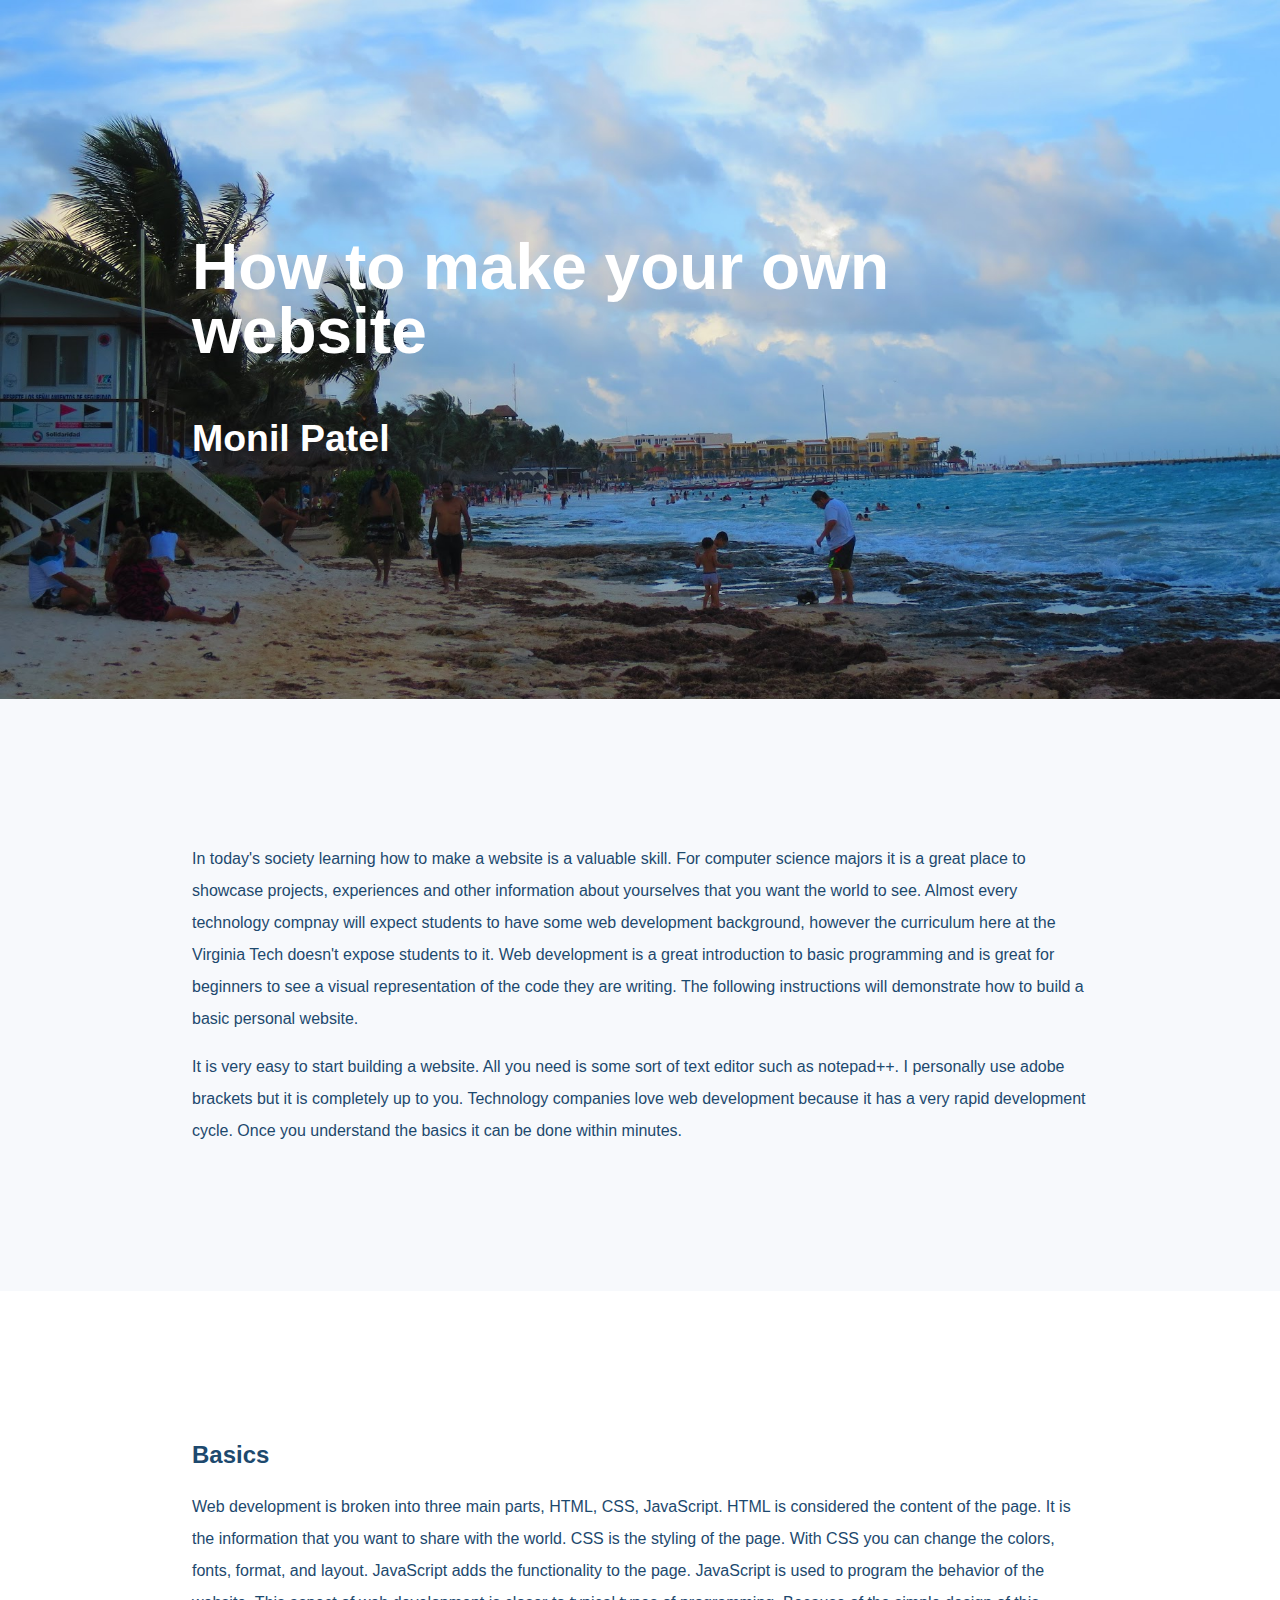
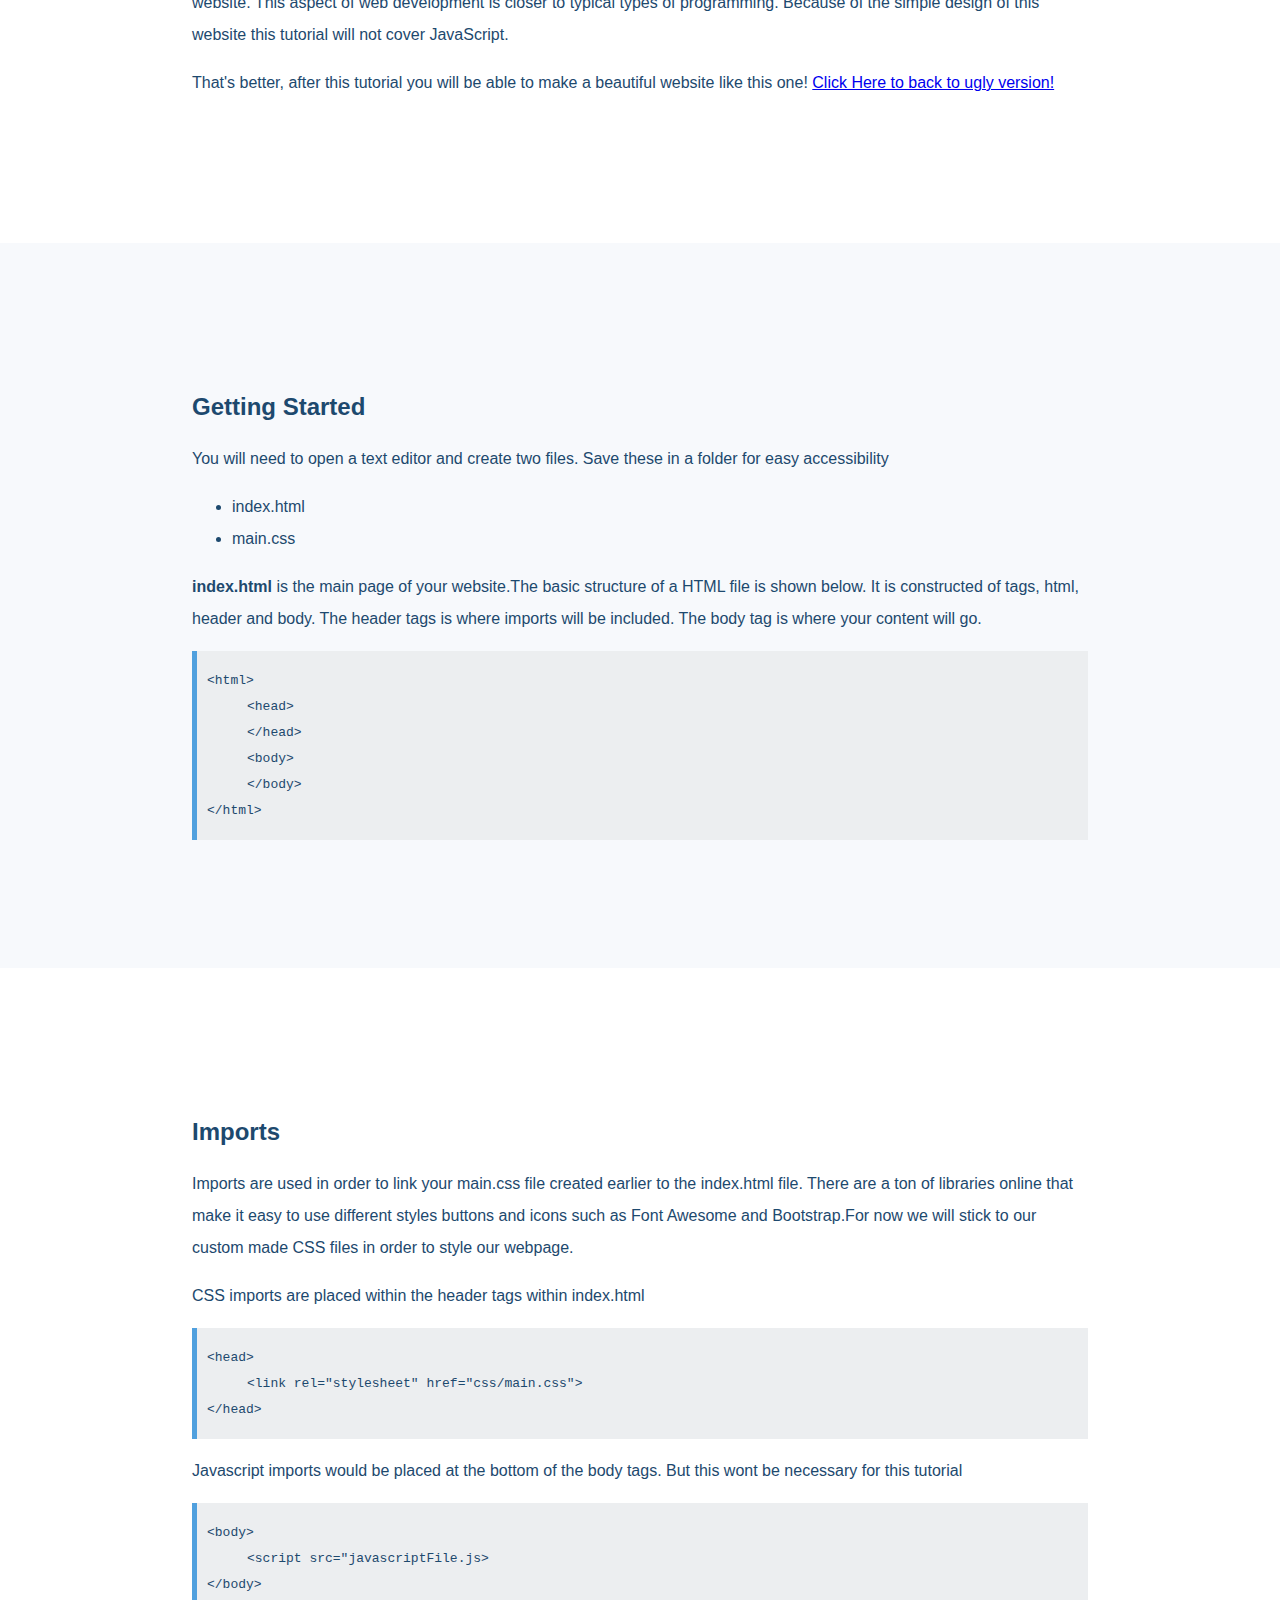
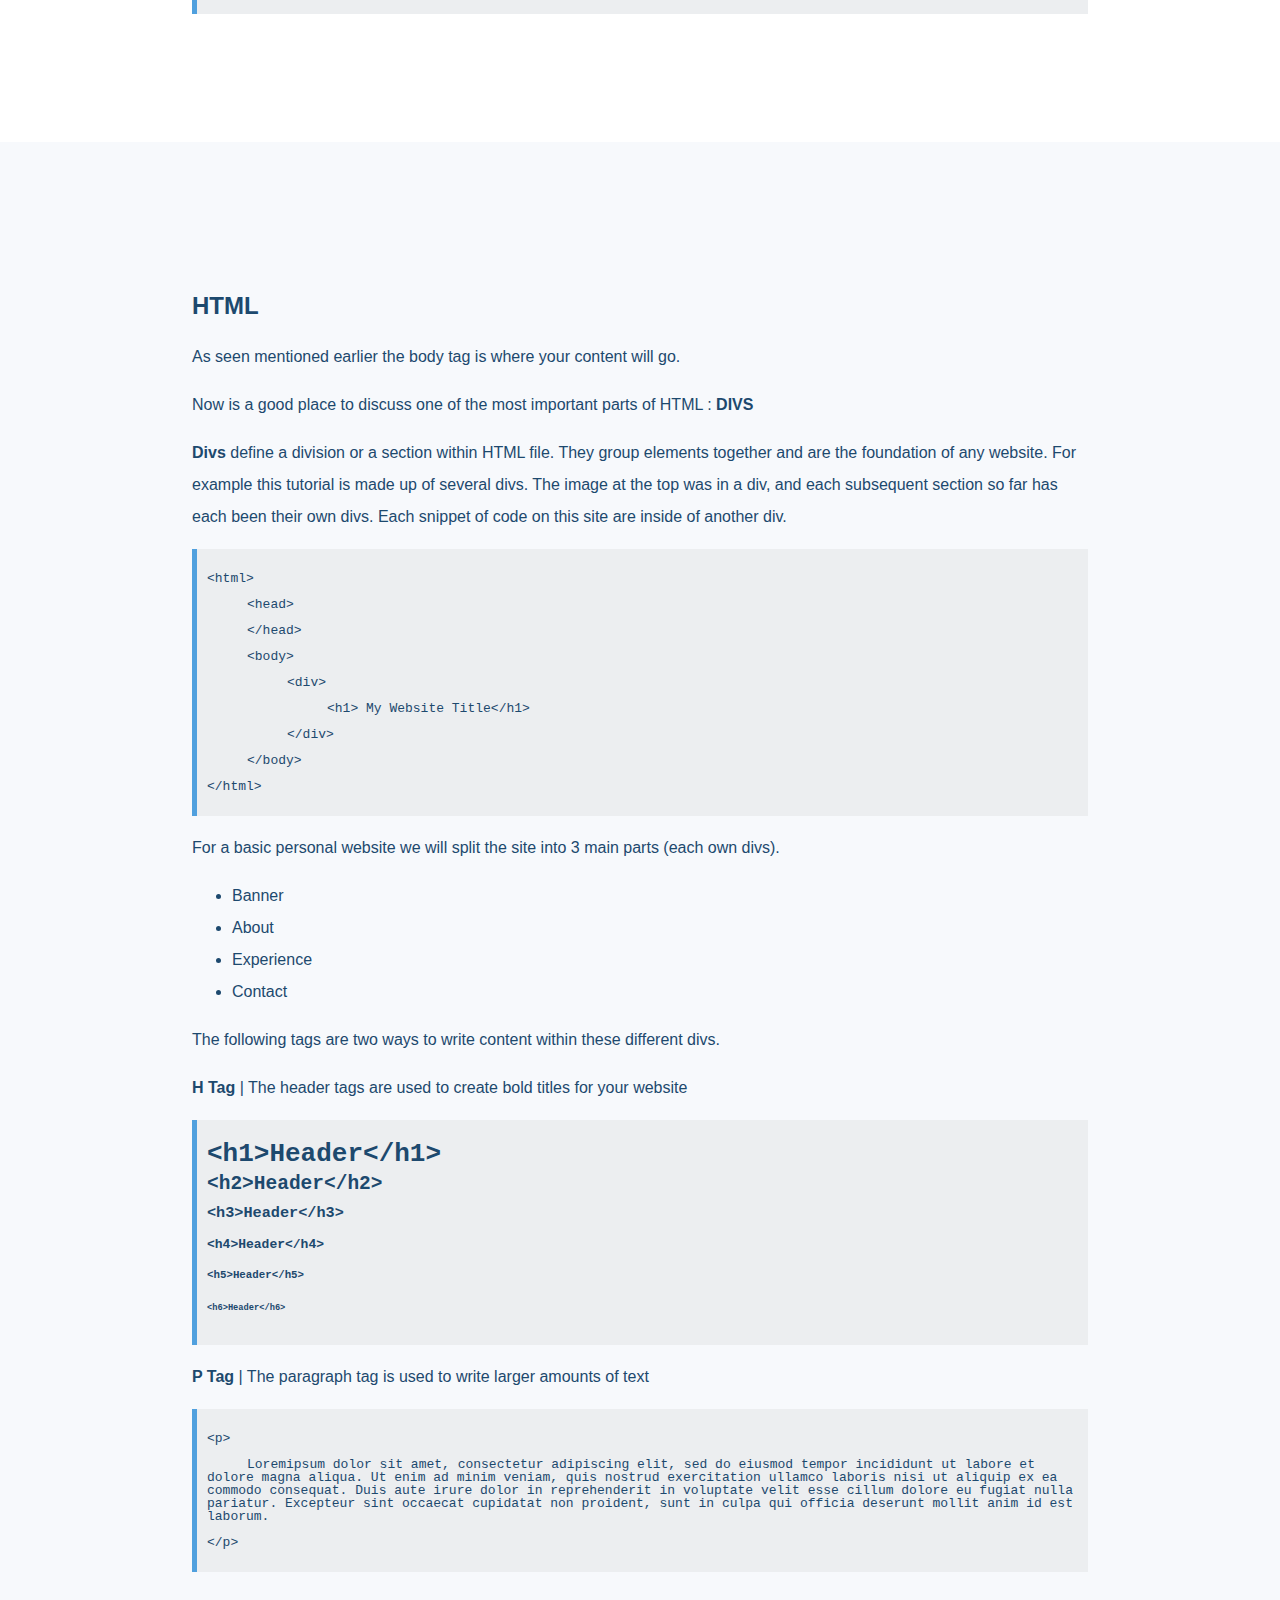
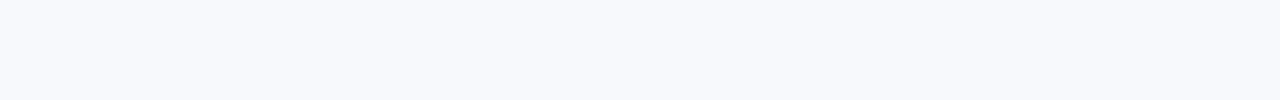
==== indexBetter.html @ 0fa025e4 "re add file" ====
<html>

<head>
    <link rel="stylesheet" href="css/main.css">
</head>

<body>
    <div id="banner">
        <h1><b>How to make your own website</b></h1>
        <h3>Monil Patel</h3>
    </div>


    <div id="intro" class="content">
        <p>In today's society learning how to make a website is a valuable skill. For computer science majors it is a great place to showcase projects, experiences and other information about yourselves that you want the world to see. Almost every technology compnay will expect students to have some web development background, however the curriculum here at the Virginia Tech doesn't expose students to it. Web development is a great introduction to basic programming and is great for beginners to see a visual representation of the code they are writing. The following instructions will demonstrate how to build a basic personal website.
        </p>
        <p>It is very easy to start building a website. All you need is some sort of text editor such as notepad++. I personally use adobe brackets but it is completely up to you. Technology companies love web development because it has a very rapid development cycle. Once you understand the basics it can be done within minutes. </p>
    </div>
    <div id="basics" class="content">
        <h2>Basics</h2>
        <p>Web development is broken into three main parts, HTML, CSS, JavaScript. HTML is considered the content of the page. It is the information that you want to share with the world. CSS is the styling of the page. With CSS you can change the colors, fonts, format, and layout. JavaScript adds the functionality to the page. JavaScript is used to program the behavior of the website. This aspect of web development is closer to typical types of programming. Because of the simple design of this website this tutorial will not cover JavaScript.
            <!--            <img id="code_type" src="css/html_css_javascript.png">-->
        </p>
        <p>That's better, after this tutorial you will be able to make a beautiful website like this one! <a href="index.html">Click Here to back to ugly version!</a></p>
    </div>

    <div class="content" id="getting_started">
        <h2>Getting Started</h2>
        <p>You will need to open a text editor and create two files. Save these in a folder for easy accessibility</p>
        <ul>
            <li>index.html</li>
            <li>main.css</li>
        </ul>
        <p><b>index.html</b> is the main page of your website.The basic structure of a HTML file is shown below. It is constructed of tags, html, header and body. The header tags is where imports will be included. The body tag is where your content will go. </p>
        <div class="code">
            <p>&lthtml&gt</p>

            <p class="indent">&lthead&gt</p>
            <p class="indent">&lt/head&gt</p>
            <p class="indent">&ltbody&gt</p>
            <p class="indent">&lt/body&gt</p>
            <p>&lt/html&gt</p>

        </div>
    </div>
    <div id="imports" class="content">
        <h2>Imports</h2>
        <p>Imports are used in order to link your main.css file created earlier to the index.html file. There are a ton of libraries online that make it easy to use different styles buttons and icons such as Font Awesome and Bootstrap.For now we will stick to our custom made CSS files in order to style our webpage. </p>
        <p>CSS imports are placed within the header tags within index.html
        </p>
        <div class="code">
            <p>&lthead&gt</p>
            <p class="indent">&ltlink rel="stylesheet" href="css/main.css"&gt</p>
            <p>&lt/head&gt</p>
        </div>
        <p>Javascript imports would be placed at the bottom of the body tags. But this wont be necessary for this tutorial</p>
        <div class="code">
            <p>&ltbody&gt</p>
            <p class="indent">&ltscript src="javascriptFile.js&gt</p>
            <p>&lt/body&gt</p>


        </div>
    </div>
    <div id="html_info" class="content">
        <h2>HTML</h2>
        <p>As seen mentioned earlier the body tag is where your content will go. </p>
        <p> Now is a good place to discuss one of the most important parts of HTML : <b>DIVS</b></p>
        <p><b>Divs</b> define a division or a section within HTML file. They group elements together and are the foundation of any website. For example this tutorial is made up of several divs. The image at the top was in a div, and each subsequent section so far has each been their own divs. Each snippet of code on this site are inside of another div.</p>
        <div class="code">
            <p>&lthtml&gt</p>

            <p class="indent">&lthead&gt</p>
            <p class="indent">&lt/head&gt</p>
            <p class="indent">&ltbody&gt</p>
            <p class="indent-2x">&ltdiv&gt</p>
            <p class="indent-3x">&lth1&gt My Website Title&lt/h1&gt</p>
            <p class="indent-2x">&lt/div&gt</p>

            <p class="indent">&lt/body&gt</p>
            <p>&lt/html&gt</p>
        </div>
        <p>For a basic personal website we will split the site into 3 main parts (each own divs). </p>
        <ul>
            <li>Banner</li>
            <li>About</li>
            <li>Experience</li>
            <li>Contact</li>
        </ul>
        <p> The following tags are two ways to write content within these different divs. </p>
        <p><b>H Tag</b> | The header tags are used to create bold titles for your website </p>
        <div class="code">
            <h1>&lth1&gtHeader&lt/h1&gt</h1>
            <h2>&lth2&gtHeader&lt/h2&gt</h2>

            <h3>&lth3&gtHeader&lt/h3&gt</h3>

            <h4>&lth4&gtHeader&lt/h4&gt</h4>

            <h5>&lth5&gtHeader&lt/h5&gt</h5>
            <h6>&lth6&gtHeader&lt/h6&gt</h6>
        </div>
        <p><b>P Tag</b> | The paragraph tag is used to write larger amounts of text </p>
        <div class="code">
            <p>&ltp&gt</p>
            <p class="indent">Loremipsum dolor sit amet, consectetur adipiscing elit, sed do eiusmod tempor incididunt ut labore et dolore magna aliqua. Ut enim ad minim veniam, quis nostrud exercitation ullamco laboris nisi ut aliquip ex ea commodo consequat. Duis aute irure dolor in reprehenderit in voluptate velit esse cillum dolore eu fugiat nulla pariatur. Excepteur sint occaecat cupidatat non proident, sunt in culpa qui officia deserunt mollit anim id est laborum.
            </p>
            <p>&lt/p&gt</p>
        </div>


    </div>
</body>

</html>
---- css/main.css ----
html, body {
    font-family: 'Roboto', sans-serif;
    margin: 0;
    padding: 0;
    height: 100%;
    color: #1d496e;
}

#banner{
/*    height: 50%;*/
    color: white;
    font-size: 2em;
    padding: 15%;
    line-height: 200%;
     background-color: #378cd2;
    background-image:url(banner.JPG);
   background-repeat:no-repeat;
background-position: center center;
    background-size: cover;
/*    background-position: bottom;*/
}

.content {
    padding: 10% 15%;
    line-height: 200%;
    
}
#code_type{
    margin-top: 30px;
    margin-bottom: 30px;
}

img{
    width: 100%;
}

#intro{
    background: #f7f9fc;
}



.code{
    font-family: monospace;
    background: #eceef0;
    padding: 10px;
    border-left: solid #50a0de 5px;
    line-height: 100%;
}
.indent{
    text-indent: 40px;
}
.indent-2x{
    text-indent: 80px;
}
.indent-3x{
    text-indent: 120px;
}

#ugly_link{
        font-family: 'Roboto', sans-serif;

    background: white;
    line-height: 200%;
    border-left: solid #de5050 5px;
    background: #f7f9fc;
        
}

#getting_started, #html_info{
    background:#f7f9fc;
}
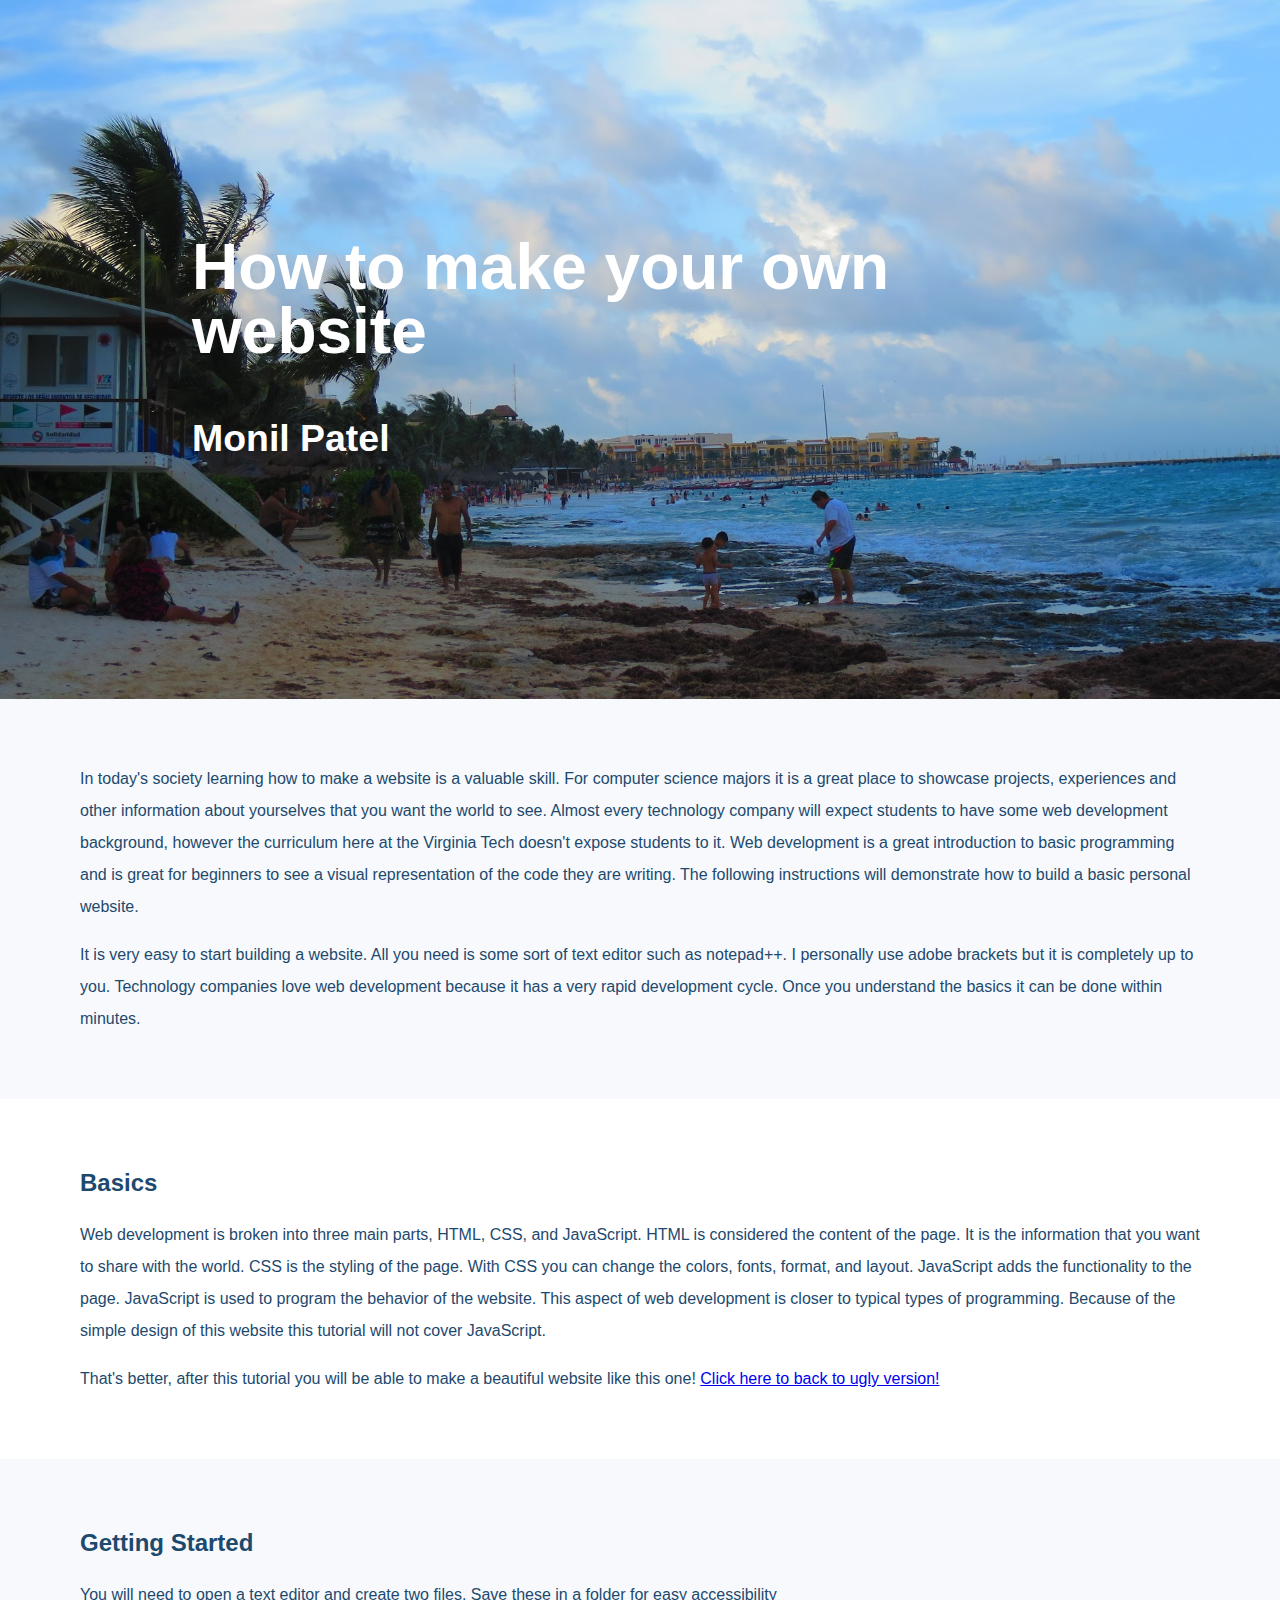
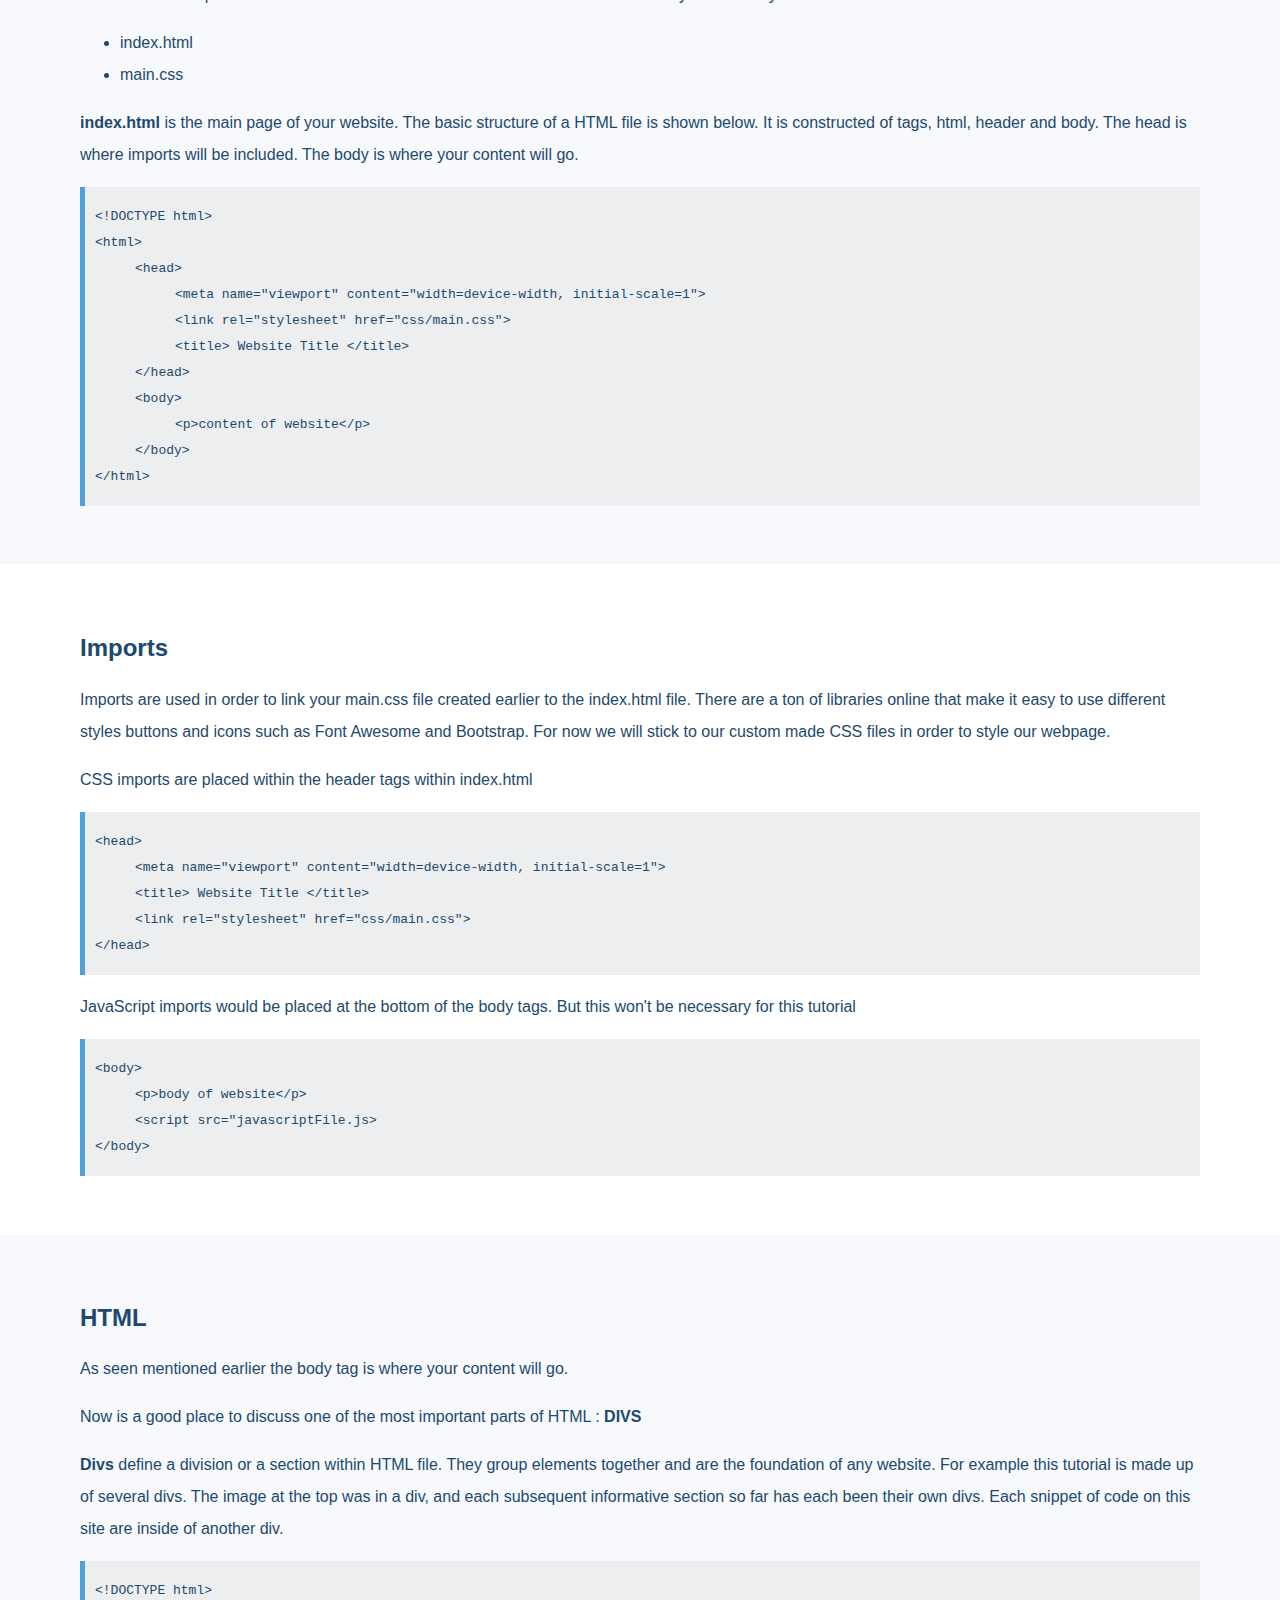
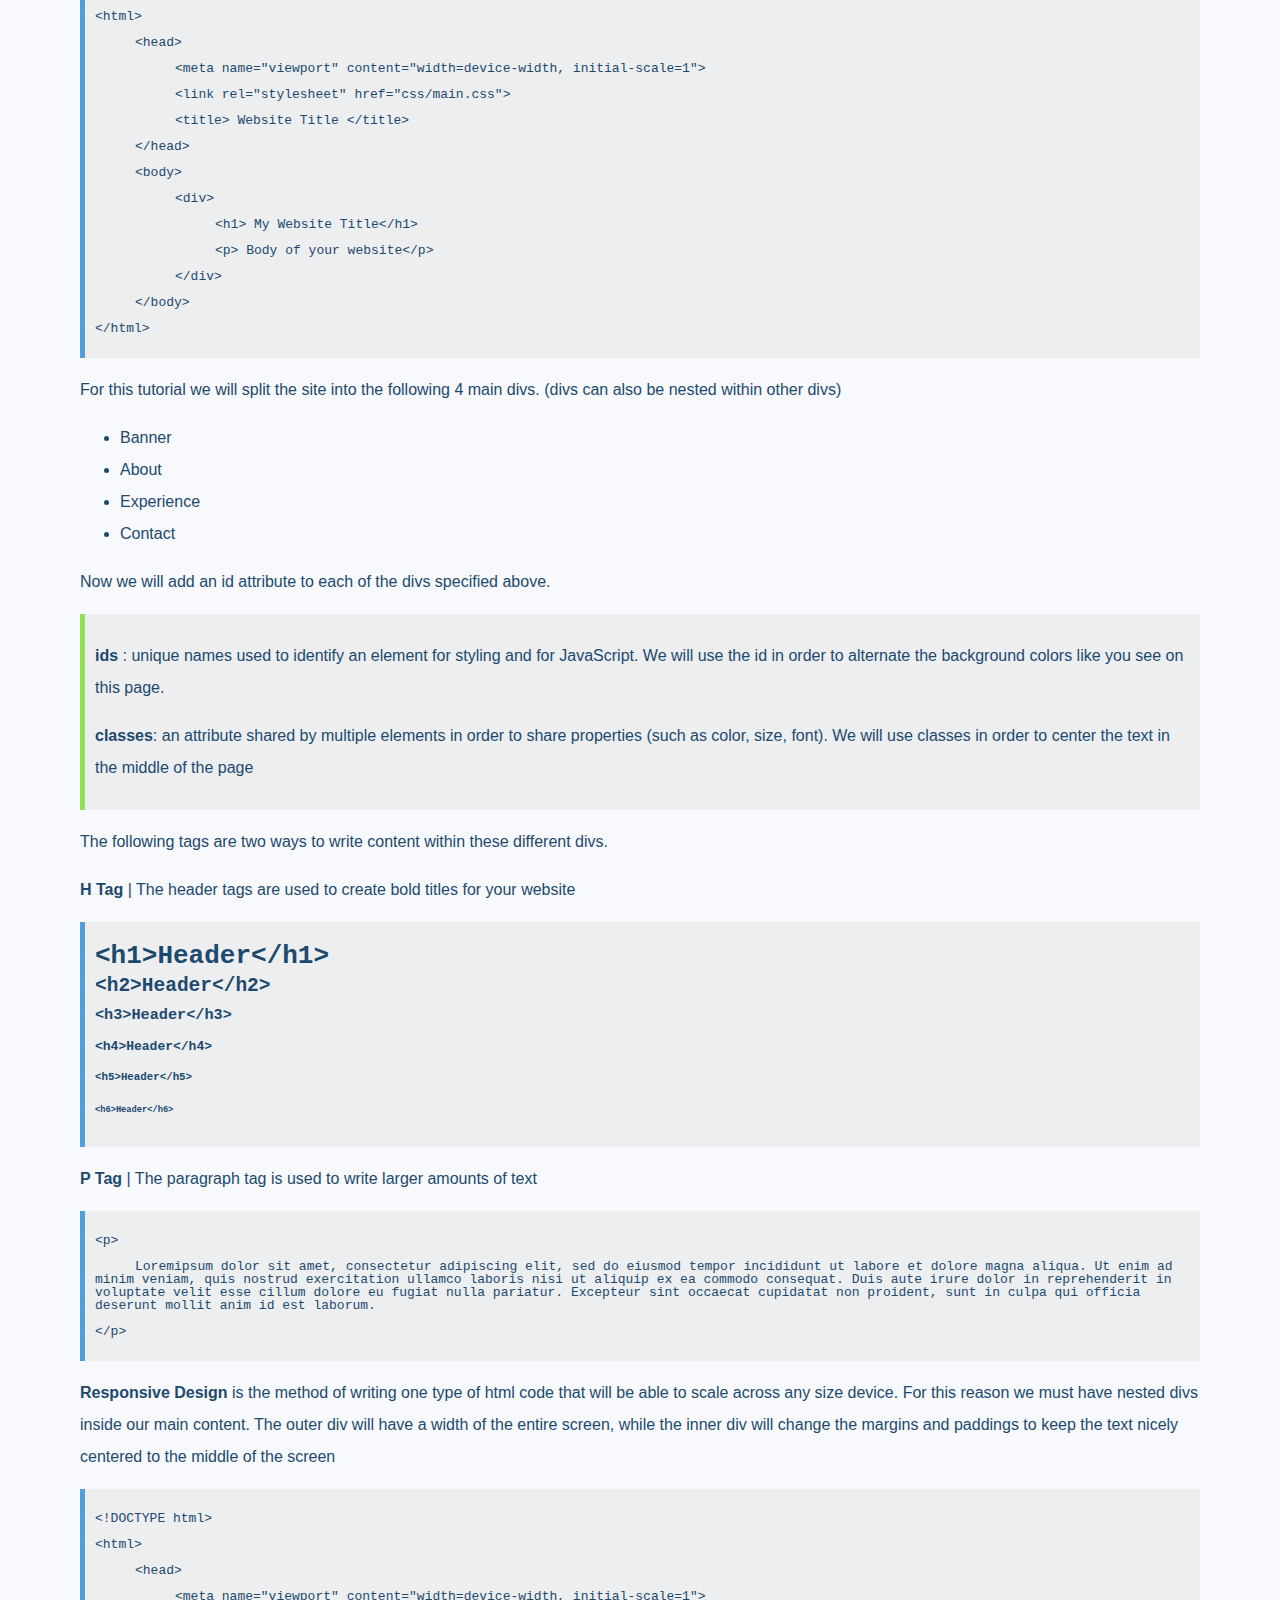
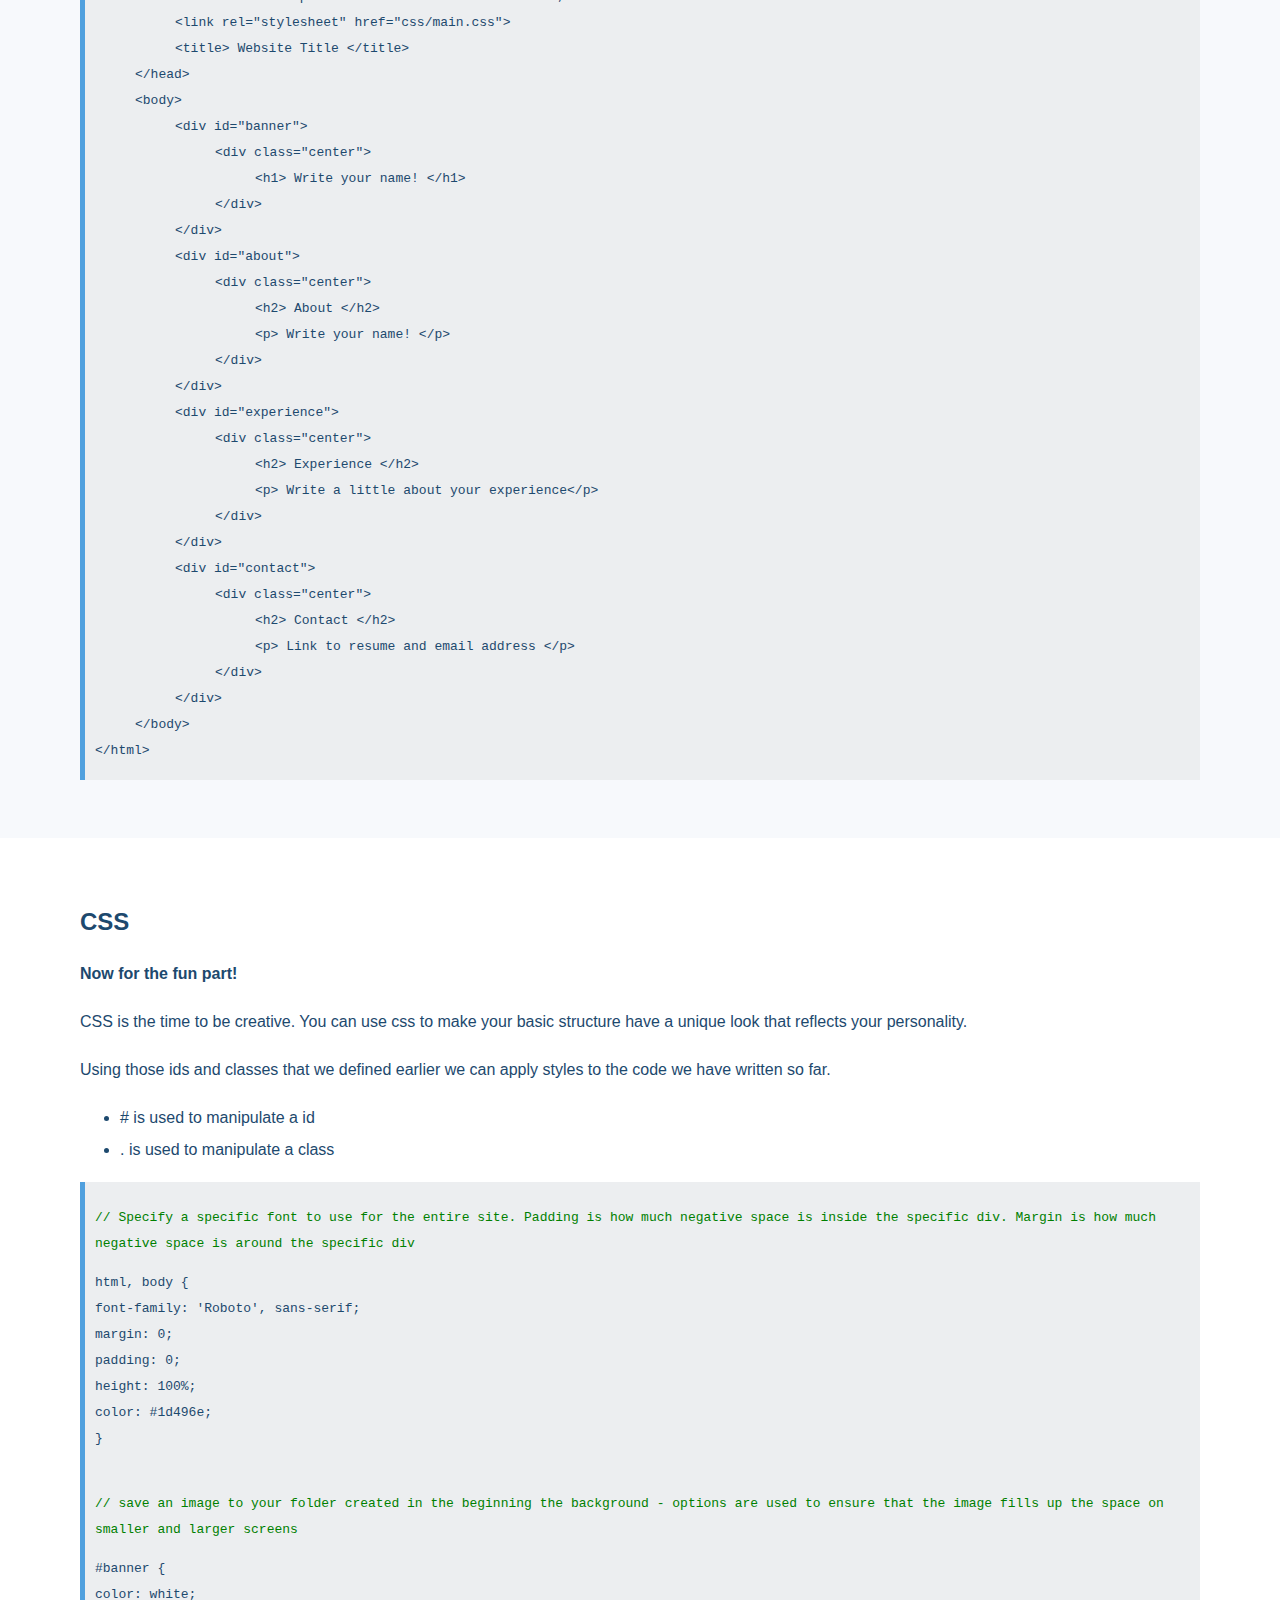
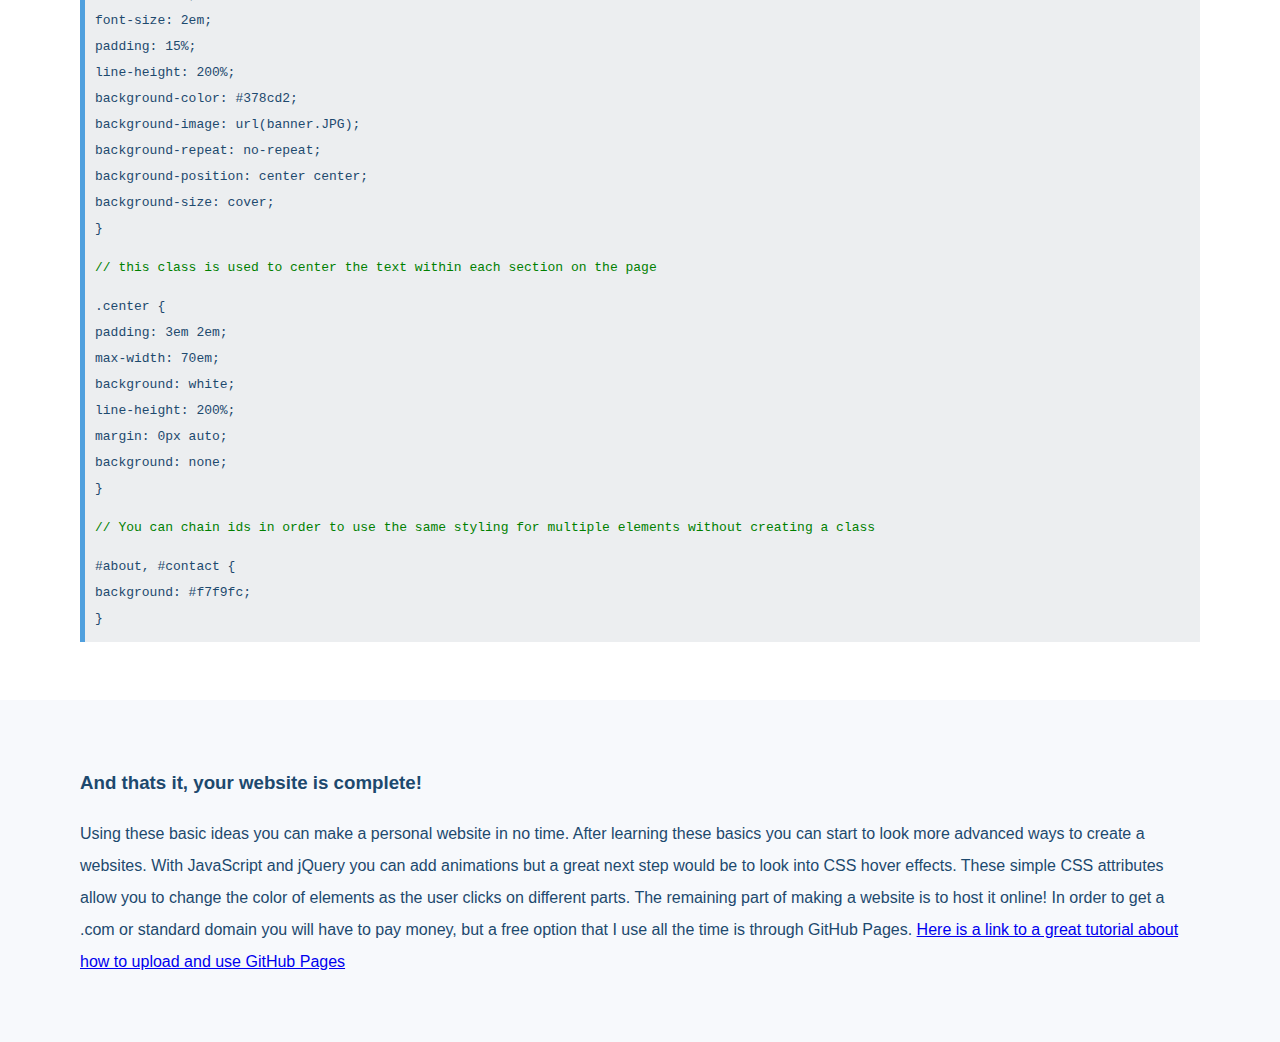
==== commit 3f1418d7: "finish" ====
--- a/indexBetter.html
+++ b/indexBetter.html
@@ -1,6 +1,7 @@
 <html>
 
 <head>
+    <meta name="viewport" content="width=device-width, initial-scale=1">
     <link rel="stylesheet" href="css/main.css">
 </head>
 
@@ -11,105 +12,256 @@
     </div>
 
 
-    <div id="intro" class="content">
-        <p>In today's society learning how to make a website is a valuable skill. For computer science majors it is a great place to showcase projects, experiences and other information about yourselves that you want the world to see. Almost every technology compnay will expect students to have some web development background, however the curriculum here at the Virginia Tech doesn't expose students to it. Web development is a great introduction to basic programming and is great for beginners to see a visual representation of the code they are writing. The following instructions will demonstrate how to build a basic personal website.
+    <div id="intro">
+        <div class="center_content">
+
+            <p>In today's society learning how to make a website is a valuable skill. For computer science majors it is a great place to showcase projects, experiences and other information about yourselves that you want the world to see. Almost every technology company will expect students to have some web development background, however the curriculum here at the Virginia Tech doesn't expose students to it. Web development is a great introduction to basic programming and is great for beginners to see a visual representation of the code they are writing. The following instructions will demonstrate how to build a basic personal website.
+            </p>
+            <p>It is very easy to start building a website. All you need is some sort of text editor such as notepad++. I personally use adobe brackets but it is completely up to you. Technology companies love web development because it has a very rapid development cycle. Once you understand the basics it can be done within minutes. </p>
+        </div>
+    </div>
+    <div id="basics" class="content">
+        <div class="center_content">
+            <h2>Basics</h2>
+            <p>Web development is broken into three main parts, HTML, CSS, and JavaScript. HTML is considered the content of the page. It is the information that you want to share with the world. CSS is the styling of the page. With CSS you can change the colors, fonts, format, and layout. JavaScript adds the functionality to the page. JavaScript is used to program the behavior of the website. This aspect of web development is closer to typical types of programming. Because of the simple design of this website this tutorial will not cover JavaScript.
+            </p>
+            <p>That's better, after this tutorial you will be able to make a beautiful website like this one! <a href="index.html">Click here to back to ugly version!</a></p>
+        </div>
+
+    </div>
+
+    <div class="content" id="getting_started">
+        <div class="center_content">
+            <h2>Getting Started</h2>
+            <p>You will need to open a text editor and create two files. Save these in a folder for easy accessibility</p>
+            <ul>
+                <li>index.html</li>
+                <li>main.css</li>
+            </ul>
+            <p><b>index.html</b> is the main page of your website. The basic structure of a HTML file is shown below. It is constructed of tags, html, header and body. The head is where imports will be included. The body is where your content will go. </p>
+            <div class="code">
+                <p>&lt!DOCTYPE html&gt</p>
+                <p>&lthtml&gt</p>
+                <p class="indent">&lthead&gt</p>
+                <p class="indent-2x">&ltmeta name="viewport" content="width=device-width, initial-scale=1"&gt</p>
+                <p class="indent-2x">&ltlink rel="stylesheet" href="css/main.css"&gt</p>
+
+
+                <p class="indent-2x">&lttitle&gt Website Title &lt/title&gt</p>
+                <p class="indent">&lt/head&gt</p>
+                <p class="indent">&ltbody&gt</p>
+                <p class="indent-2x">&ltp&gtcontent of website&lt/p&gt</p>
+                <p class="indent">&lt/body&gt</p>
+                <p>&lt/html&gt</p>
+
+            </div>
+        </div>
+    </div>
+    <div id="imports" class="content">
+        <div class="center_content">
+            <h2>Imports</h2>
+            <p>Imports are used in order to link your main.css file created earlier to the index.html file. There are a ton of libraries online that make it easy to use different styles buttons and icons such as Font Awesome and Bootstrap. For now we will stick to our custom made CSS files in order to style our webpage. </p>
+            <p>CSS imports are placed within the header tags within index.html
+            </p>
+            <div class="code">
+                <p>&lthead&gt</p>
+                <p class="indent">&ltmeta name="viewport" content="width=device-width, initial-scale=1"&gt</p>
+                <p class="indent">&lttitle&gt Website Title &lt/title&gt</p>
+
+                <p class="indent">&ltlink rel="stylesheet" href="css/main.css"&gt</p>
+                <p>&lt/head&gt</p>
+
+            </div>
+            <p>JavaScript imports would be placed at the bottom of the body tags. But this won't be necessary for this tutorial</p>
+            <div class="code">
+                <p>&ltbody&gt</p>
+                <p class="indent">&ltp&gtbody of website&lt/p&gt</p>
+
+                <p class="indent">&ltscript src="javascriptFile.js&gt</p>
+                <p>&lt/body&gt</p>
+
+
+            </div>
+        </div>
+    </div>
+    <div id="html_info" class="content">
+        <div class="center_content">
+            <h2>HTML</h2>
+            <p>As seen mentioned earlier the body tag is where your content will go. </p>
+            <p> Now is a good place to discuss one of the most important parts of HTML : <b>DIVS</b></p>
+            <p><b>Divs</b> define a division or a section within HTML file. They group elements together and are the foundation of any website. For example this tutorial is made up of several divs. The image at the top was in a div, and each subsequent informative section so far has each been their own divs. Each snippet of code on this site are inside of another div.</p>
+            <div class="code">
+                <p>&lt!DOCTYPE html&gt</p>
+                <p>&lthtml&gt</p>
+                <p class="indent">&lthead&gt</p>
+                <p class="indent-2x">&ltmeta name="viewport" content="width=device-width, initial-scale=1"&gt</p>
+                <p class="indent-2x">&ltlink rel="stylesheet" href="css/main.css"&gt</p>
+
+
+                <p class="indent-2x">&lttitle&gt Website Title &lt/title&gt</p>
+                <p class="indent">&lt/head&gt</p>
+                <p class="indent">&ltbody&gt</p>
+                <p class="indent-2x">&ltdiv&gt</p>
+
+                <p class="indent-3x">&lth1&gt My Website Title&lt/h1&gt</p>
+                <p class="indent-3x">&ltp&gt Body of your website&lt/p&gt</p>
+                <p class="indent-2x">&lt/div&gt</p>
+                <p class="indent">&lt/body&gt</p>
+                <p>&lt/html&gt</p>
+
+            </div>
+            <p>For this tutorial we will split the site into the following 4 main divs. (divs can also be nested within other divs)</p>
+            <ul>
+                <li>Banner</li>
+                <li>About</li>
+                <li>Experience</li>
+                <li>Contact</li>
+            </ul>
+            <p>Now we will add an id attribute to each of the divs specified above.</p>
+            <div class="note">
+                <p><b>ids</b> : unique names used to identify an element for styling and for JavaScript. We will use the id in order to alternate the background colors like you see on this page. </p>
+                <p><b>classes</b>: an attribute shared by multiple elements in order to share properties (such as color, size, font). We will use classes in order to center the text in the middle of the page</p>
+
+            </div>
+            <p> The following tags are two ways to write content within these different divs. </p>
+            <p><b>H Tag</b> | The header tags are used to create bold titles for your website </p>
+            <div class="code">
+                <h1>&lth1&gtHeader&lt/h1&gt</h1>
+                <h2>&lth2&gtHeader&lt/h2&gt</h2>
+
+                <h3>&lth3&gtHeader&lt/h3&gt</h3>
+
+                <h4>&lth4&gtHeader&lt/h4&gt</h4>
+
+                <h5>&lth5&gtHeader&lt/h5&gt</h5>
+                <h6>&lth6&gtHeader&lt/h6&gt</h6>
+            </div>
+            <p><b>P Tag</b> | The paragraph tag is used to write larger amounts of text </p>
+            <div class="code">
+                <p>&ltp&gt</p>
+                <p class="indent">Loremipsum dolor sit amet, consectetur adipiscing elit, sed do eiusmod tempor incididunt ut labore et dolore magna aliqua. Ut enim ad minim veniam, quis nostrud exercitation ullamco laboris nisi ut aliquip ex ea commodo consequat. Duis aute irure dolor in reprehenderit in voluptate velit esse cillum dolore eu fugiat nulla pariatur. Excepteur sint occaecat cupidatat non proident, sunt in culpa qui officia deserunt mollit anim id est laborum.
+                </p>
+                <p>&lt/p&gt</p>
+            </div>
+            <p><b>Responsive Design</b> is the method of writing one type of html code that will be able to scale across any size device. For this reason we must have nested divs inside our main content. The outer div will have a width of the entire screen, while the inner div will change the margins and paddings to keep the text nicely centered to the middle of the screen</p>
+
+            <div class="code">
+                <p>&lt!DOCTYPE html&gt</p>
+                <p>&lthtml&gt</p>
+                <p class="indent">&lthead&gt</p>
+                <p class="indent-2x">&ltmeta name="viewport" content="width=device-width, initial-scale=1"&gt</p>
+                <p class="indent-2x">&ltlink rel="stylesheet" href="css/main.css"&gt</p>
+
+
+                <p class="indent-2x">&lttitle&gt Website Title &lt/title&gt</p>
+                <p class="indent">&lt/head&gt</p>
+                <p class="indent">&ltbody&gt</p>
+                <p class="indent-2x">&ltdiv id="banner"&gt</p>
+                <p class="indent-3x">&ltdiv class="center"&gt</p>
+                <p class="indent-4x">&lth1&gt Write your name! &lt/h1&gt</p>
+
+                <p class="indent-3x">&lt/div&gt</p>
+                <p class="indent-2x">&lt/div&gt</p>
+                <p class="indent-2x">&ltdiv id="about"&gt</p>
+                <p class="indent-3x">&ltdiv class="center"&gt</p>
+                <p class="indent-4x">&lth2&gt About &lt/h2&gt</p>
+                <p class="indent-4x">&ltp&gt Write your name! &lt/p&gt</p>
+
+
+                <p class="indent-3x">&lt/div&gt</p>
+                <p class="indent-2x">&lt/div&gt</p>
+                <p class="indent-2x">&ltdiv id="experience"&gt</p>
+                <p class="indent-3x">&ltdiv class="center"&gt</p>
+                <p class="indent-4x">&lth2&gt Experience &lt/h2&gt</p>
+                <p class="indent-4x">&ltp&gt Write a little about your experience&lt/p&gt</p>
+
+                <p class="indent-3x">&lt/div&gt</p>
+                <p class="indent-2x">&lt/div&gt</p>
+                <p class="indent-2x">&ltdiv id="contact"&gt</p>
+                <p class="indent-3x">&ltdiv class="center"&gt</p>
+                <p class="indent-4x">&lth2&gt Contact &lt/h2&gt</p>
+                <p class="indent-4x">&ltp&gt Link to resume and email address &lt/p&gt</p>
+
+                <p class="indent-3x">&lt/div&gt</p>
+                <p class="indent-2x">&lt/div&gt</p>
+
+                <p class="indent">&lt/body&gt</p>
+                <p>&lt/html&gt</p>
+
+            </div>
+
+
+        </div>
+    </div>
+
+    <div class="center_content">
+        <h2>CSS</h2>
+        <p><b>Now for the fun part!</b></p>
+        <p>CSS is the time to be creative. You can use css to make your basic structure have a unique look that reflects your personality. </p>
+        <p>Using those ids and classes that we defined earlier we can apply styles to the code we have written so far. </p>
+        <ul>
+            <li># is used to manipulate a id</li>
+            <li>. is used to manipulate a class</li>
+        </ul>
+        <div class="codecss">
+            <p class="comments">// Specify a specific font to use for the entire site. Padding is how much negative space is inside the specific div. Margin is how much negative space is around the specific div</p>
+
+            html, body {
+            <br> font-family: 'Roboto', sans-serif;
+            <br> margin: 0;
+            <br> padding: 0;
+            <br> height: 100%;
+            <br> color: #1d496e;
+            <br> }
+            <br>
+
+            <br>
+            <p class="comments">// save an image to your folder created in the beginning the background - options are used to ensure that the image fills up the space on smaller and larger screens </p>
+
+            #banner {
+            <br> color: white;
+            <br> font-size: 2em;
+            <br> padding: 15%;
+            <br> line-height: 200%;
+            <br> background-color: #378cd2;
+            <br> background-image: url(banner.JPG);
+            <br> background-repeat: no-repeat;
+            <br> background-position: center center;
+            <br> background-size: cover;
+            <br> }
+            <br>
+
+            <p class="comments"> // this class is used to center the text within each section on the page </p>
+            .center {
+            <br> padding: 3em 2em;
+            <br> max-width: 70em;
+            <br> background: white;
+            <br> line-height: 200%;
+            <br> margin: 0px auto;
+            <br> background: none;
+            <br> }
+            <br>
+
+            <p class="comments"> // You can chain ids in order to use the same styling for multiple elements without creating a class </p>
+            #about, #contact {
+            <br> background: #f7f9fc;
+            <br> }
+            <br>
+
+        </div>
+
+    </div>
+    <div id="finish">
+        <div class="center_content">
+                 <h3>And thats it, your website is complete!</h3>
+        <p>Using these basic ideas you can make a personal website in no time. After learning these basics you can start to look more advanced ways to create a websites. With JavaScript and jQuery you can add animations but a great next step would be to look into CSS hover effects. These simple CSS attributes allow you to change the color of elements as the user clicks on different parts. The remaining part of making a website is to host it online! In order to get a .com or standard domain you will have to pay money, but a free option that I use all the time is through GitHub Pages. 
+        <a href="https://www.thinkful.com/learn/a-guide-to-using-github-pages"/>Here is a link to a great tutorial about how to upload and use GitHub Pages </a>
         </p>
-        <p>It is very easy to start building a website. All you need is some sort of text editor such as notepad++. I personally use adobe brackets but it is completely up to you. Technology companies love web development because it has a very rapid development cycle. Once you understand the basics it can be done within minutes. </p>
-    </div>
-    <div id="basics" class="content">
-        <h2>Basics</h2>
-        <p>Web development is broken into three main parts, HTML, CSS, JavaScript. HTML is considered the content of the page. It is the information that you want to share with the world. CSS is the styling of the page. With CSS you can change the colors, fonts, format, and layout. JavaScript adds the functionality to the page. JavaScript is used to program the behavior of the website. This aspect of web development is closer to typical types of programming. Because of the simple design of this website this tutorial will not cover JavaScript.
-            <!--            <img id="code_type" src="css/html_css_javascript.png">-->
-        </p>
-        <p>That's better, after this tutorial you will be able to make a beautiful website like this one! <a href="index.html">Click Here to back to ugly version!</a></p>
-    </div>
-
-    <div class="content" id="getting_started">
-        <h2>Getting Started</h2>
-        <p>You will need to open a text editor and create two files. Save these in a folder for easy accessibility</p>
-        <ul>
-            <li>index.html</li>
-            <li>main.css</li>
-        </ul>
-        <p><b>index.html</b> is the main page of your website.The basic structure of a HTML file is shown below. It is constructed of tags, html, header and body. The header tags is where imports will be included. The body tag is where your content will go. </p>
-        <div class="code">
-            <p>&lthtml&gt</p>
-
-            <p class="indent">&lthead&gt</p>
-            <p class="indent">&lt/head&gt</p>
-            <p class="indent">&ltbody&gt</p>
-            <p class="indent">&lt/body&gt</p>
-            <p>&lt/html&gt</p>
-
-        </div>
-    </div>
-    <div id="imports" class="content">
-        <h2>Imports</h2>
-        <p>Imports are used in order to link your main.css file created earlier to the index.html file. There are a ton of libraries online that make it easy to use different styles buttons and icons such as Font Awesome and Bootstrap.For now we will stick to our custom made CSS files in order to style our webpage. </p>
-        <p>CSS imports are placed within the header tags within index.html
-        </p>
-        <div class="code">
-            <p>&lthead&gt</p>
-            <p class="indent">&ltlink rel="stylesheet" href="css/main.css"&gt</p>
-            <p>&lt/head&gt</p>
-        </div>
-        <p>Javascript imports would be placed at the bottom of the body tags. But this wont be necessary for this tutorial</p>
-        <div class="code">
-            <p>&ltbody&gt</p>
-            <p class="indent">&ltscript src="javascriptFile.js&gt</p>
-            <p>&lt/body&gt</p>
-
-
-        </div>
-    </div>
-    <div id="html_info" class="content">
-        <h2>HTML</h2>
-        <p>As seen mentioned earlier the body tag is where your content will go. </p>
-        <p> Now is a good place to discuss one of the most important parts of HTML : <b>DIVS</b></p>
-        <p><b>Divs</b> define a division or a section within HTML file. They group elements together and are the foundation of any website. For example this tutorial is made up of several divs. The image at the top was in a div, and each subsequent section so far has each been their own divs. Each snippet of code on this site are inside of another div.</p>
-        <div class="code">
-            <p>&lthtml&gt</p>
-
-            <p class="indent">&lthead&gt</p>
-            <p class="indent">&lt/head&gt</p>
-            <p class="indent">&ltbody&gt</p>
-            <p class="indent-2x">&ltdiv&gt</p>
-            <p class="indent-3x">&lth1&gt My Website Title&lt/h1&gt</p>
-            <p class="indent-2x">&lt/div&gt</p>
-
-            <p class="indent">&lt/body&gt</p>
-            <p>&lt/html&gt</p>
-        </div>
-        <p>For a basic personal website we will split the site into 3 main parts (each own divs). </p>
-        <ul>
-            <li>Banner</li>
-            <li>About</li>
-            <li>Experience</li>
-            <li>Contact</li>
-        </ul>
-        <p> The following tags are two ways to write content within these different divs. </p>
-        <p><b>H Tag</b> | The header tags are used to create bold titles for your website </p>
-        <div class="code">
-            <h1>&lth1&gtHeader&lt/h1&gt</h1>
-            <h2>&lth2&gtHeader&lt/h2&gt</h2>
-
-            <h3>&lth3&gtHeader&lt/h3&gt</h3>
-
-            <h4>&lth4&gtHeader&lt/h4&gt</h4>
-
-            <h5>&lth5&gtHeader&lt/h5&gt</h5>
-            <h6>&lth6&gtHeader&lt/h6&gt</h6>
-        </div>
-        <p><b>P Tag</b> | The paragraph tag is used to write larger amounts of text </p>
-        <div class="code">
-            <p>&ltp&gt</p>
-            <p class="indent">Loremipsum dolor sit amet, consectetur adipiscing elit, sed do eiusmod tempor incididunt ut labore et dolore magna aliqua. Ut enim ad minim veniam, quis nostrud exercitation ullamco laboris nisi ut aliquip ex ea commodo consequat. Duis aute irure dolor in reprehenderit in voluptate velit esse cillum dolore eu fugiat nulla pariatur. Excepteur sint occaecat cupidatat non proident, sunt in culpa qui officia deserunt mollit anim id est laborum.
-            </p>
-            <p>&lt/p&gt</p>
-        </div>
-
-
-    </div>
+        </div>
+    </div>
+    
+  
+
 </body>
 
 </html>--- a/css/main.css
+++ b/css/main.css
@@ -21,8 +21,8 @@
 }
 
 .content {
-    padding: 10% 15%;
-    line-height: 200%;
+/*    padding: 10% 15%;*/
+/*    line-height: 200%;*/
     
 }
 #code_type{
@@ -38,7 +38,14 @@
     background: #f7f9fc;
 }
 
-
+.center_content{
+    padding: 3em 2em;
+    max-width: 70em;
+    background: white;
+    line-height: 200%;
+    margin: 0px auto;
+    background: none;
+}
 
 .code{
     font-family: monospace;
@@ -46,6 +53,22 @@
     padding: 10px;
     border-left: solid #50a0de 5px;
     line-height: 100%;
+    margin-bottom: 10px
+}
+.codecss{
+    font-family: monospace;
+    background: #eceef0;
+    padding: 10px;
+    border-left: solid #50a0de 5px;
+    line-height: 200%;
+    margin-bottom: 10px
+}
+.note{
+    background: #eceef0;
+    padding: 10px;
+    border-left: solid #91de50 5px;
+    line-height: 200%;
+    margin-bottom: 10px;
 }
 .indent{
     text-indent: 40px;
@@ -56,7 +79,9 @@
 .indent-3x{
     text-indent: 120px;
 }
-
+.indent-4x{
+    text-indent: 160px;
+}
 #ugly_link{
         font-family: 'Roboto', sans-serif;
 
@@ -67,6 +92,13 @@
         
 }
 
-#getting_started, #html_info{
+#getting_started, #html_info, #finish{
     background:#f7f9fc;
-}+}
+
+.test{
+    background: red;
+}
+.comments{
+    color: green;;
+}
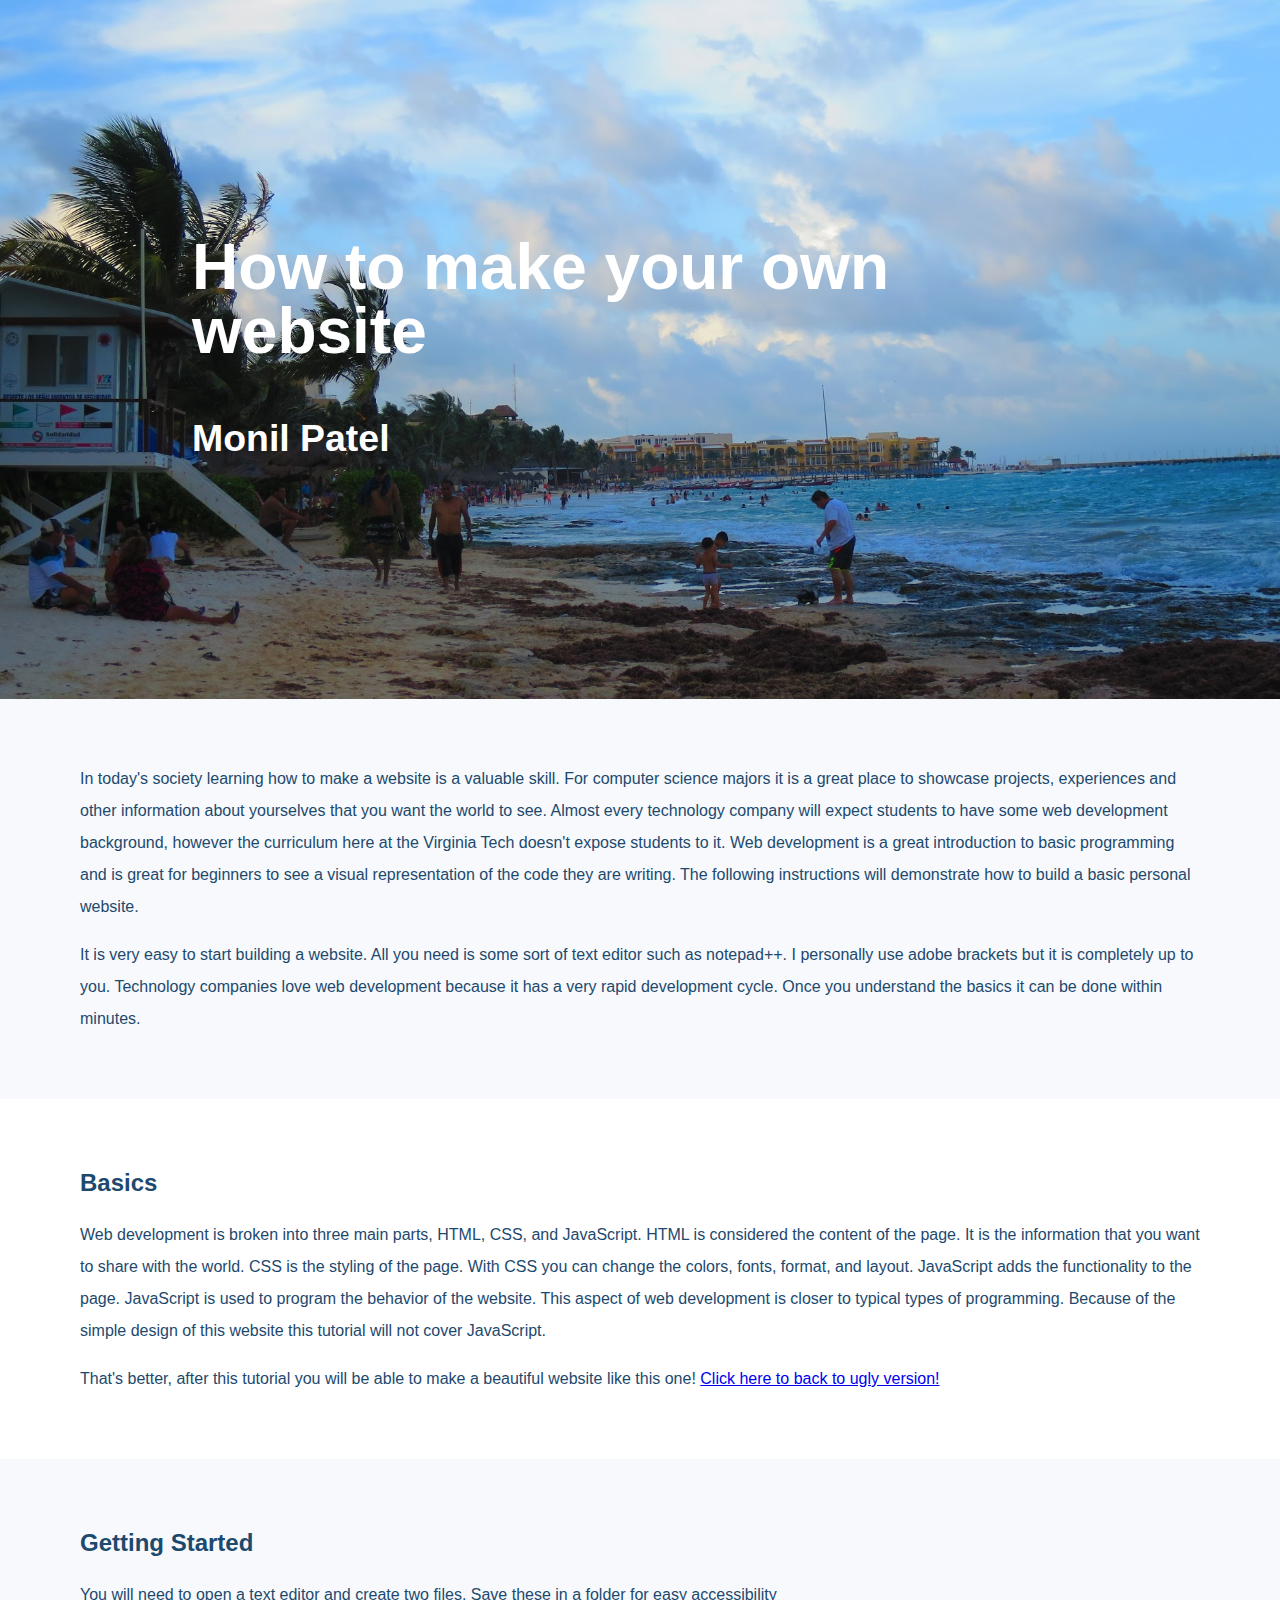
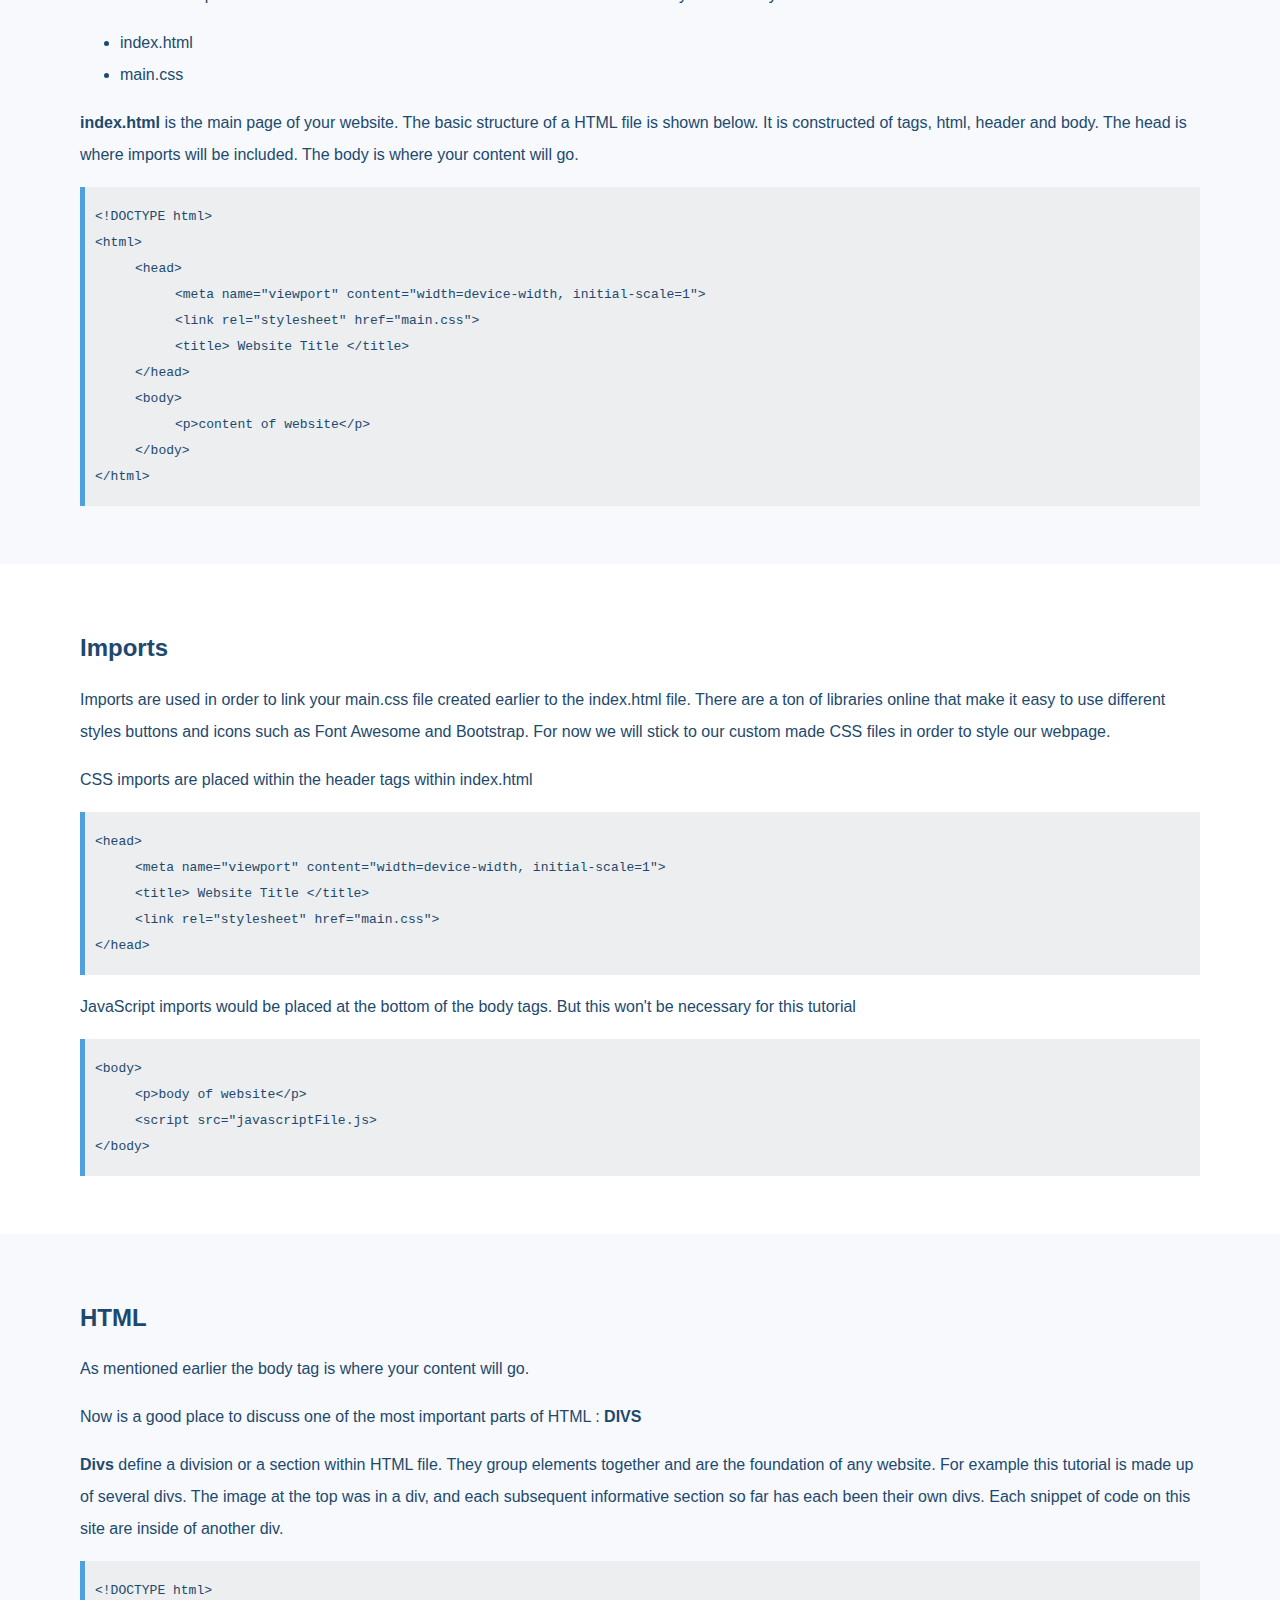
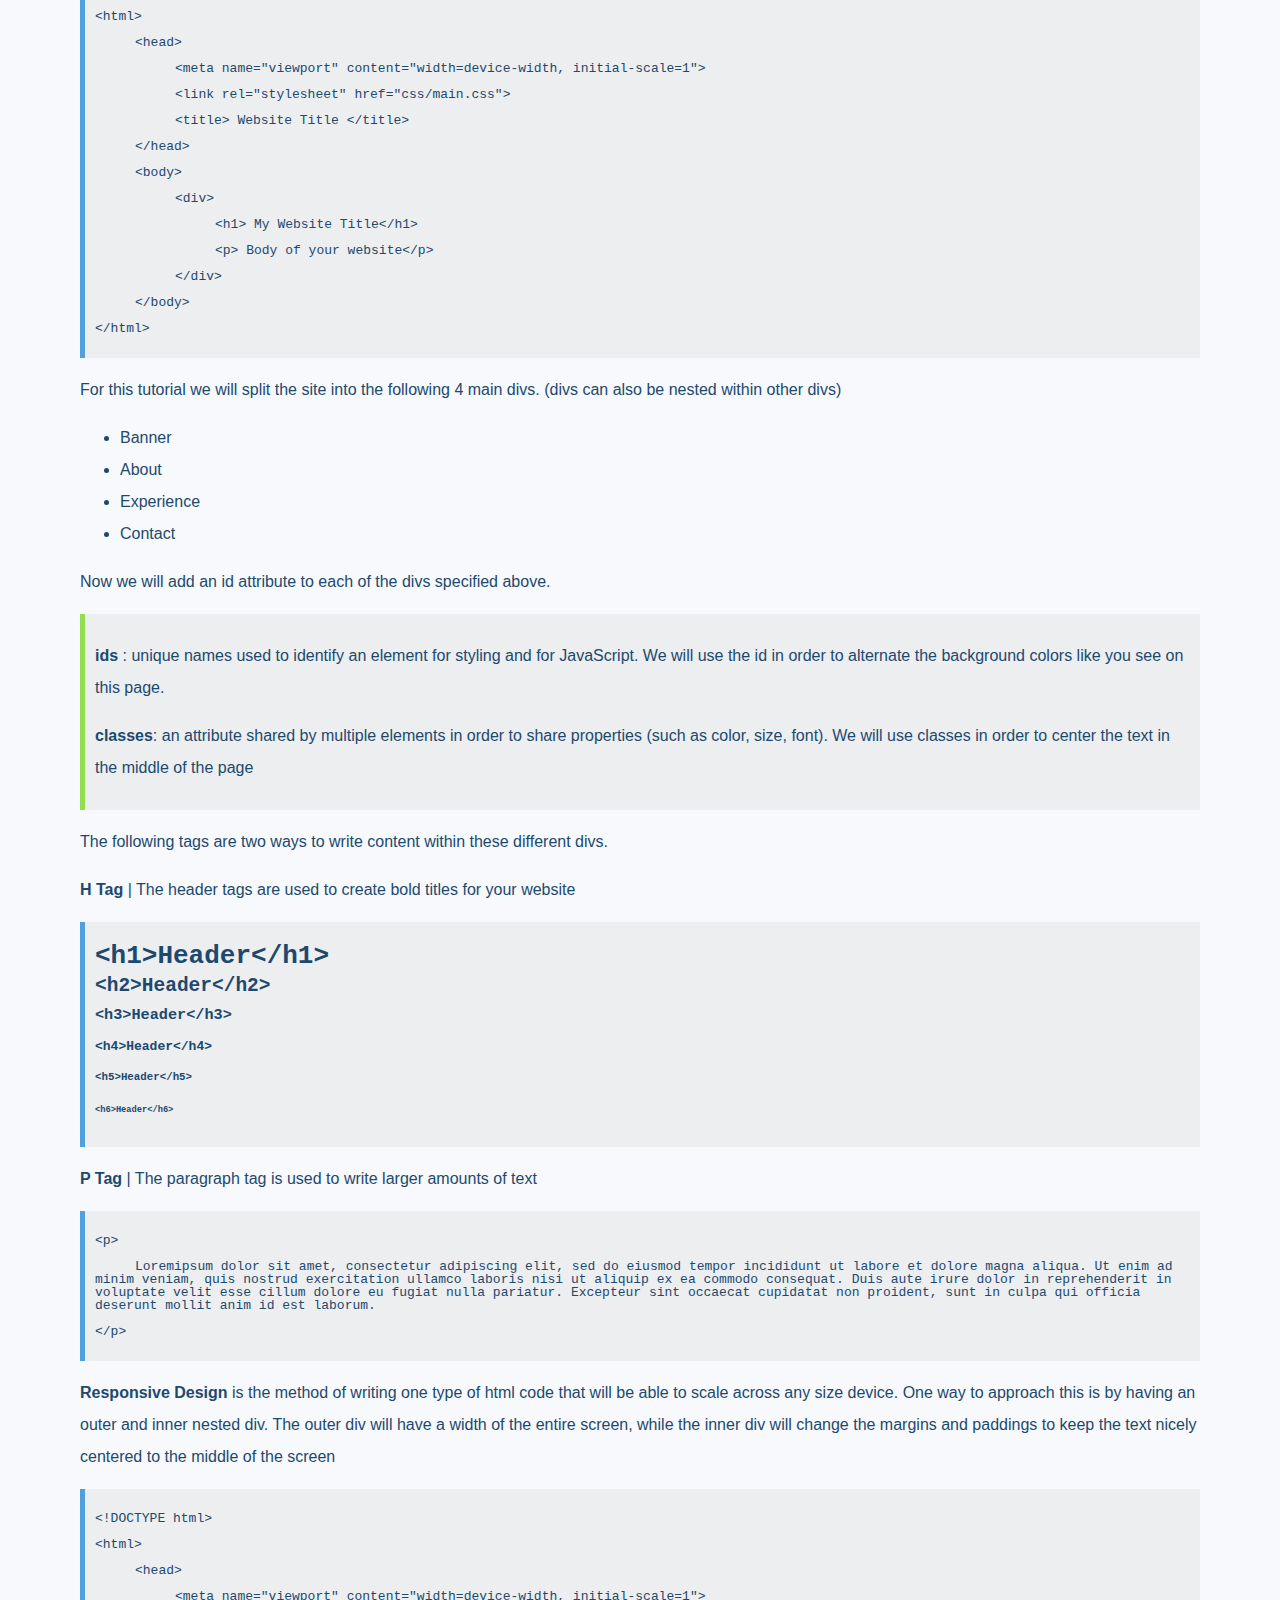
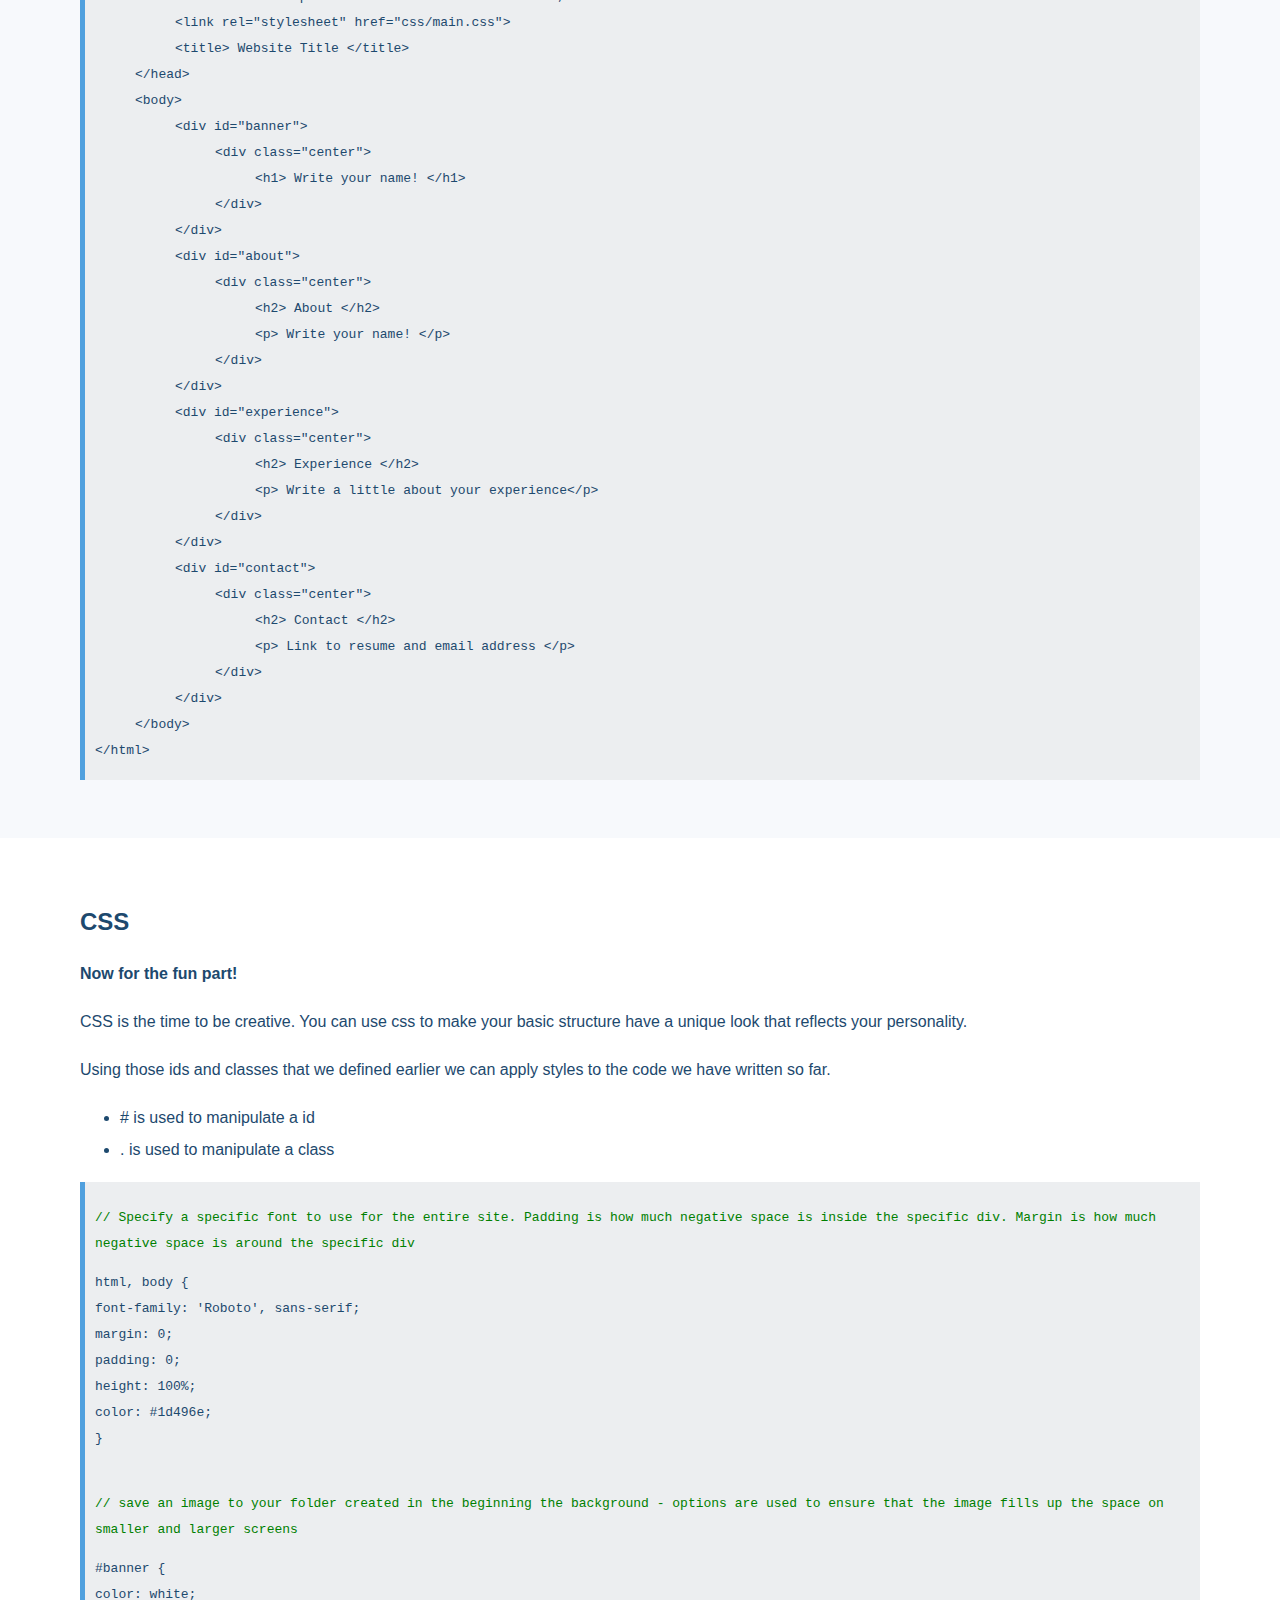
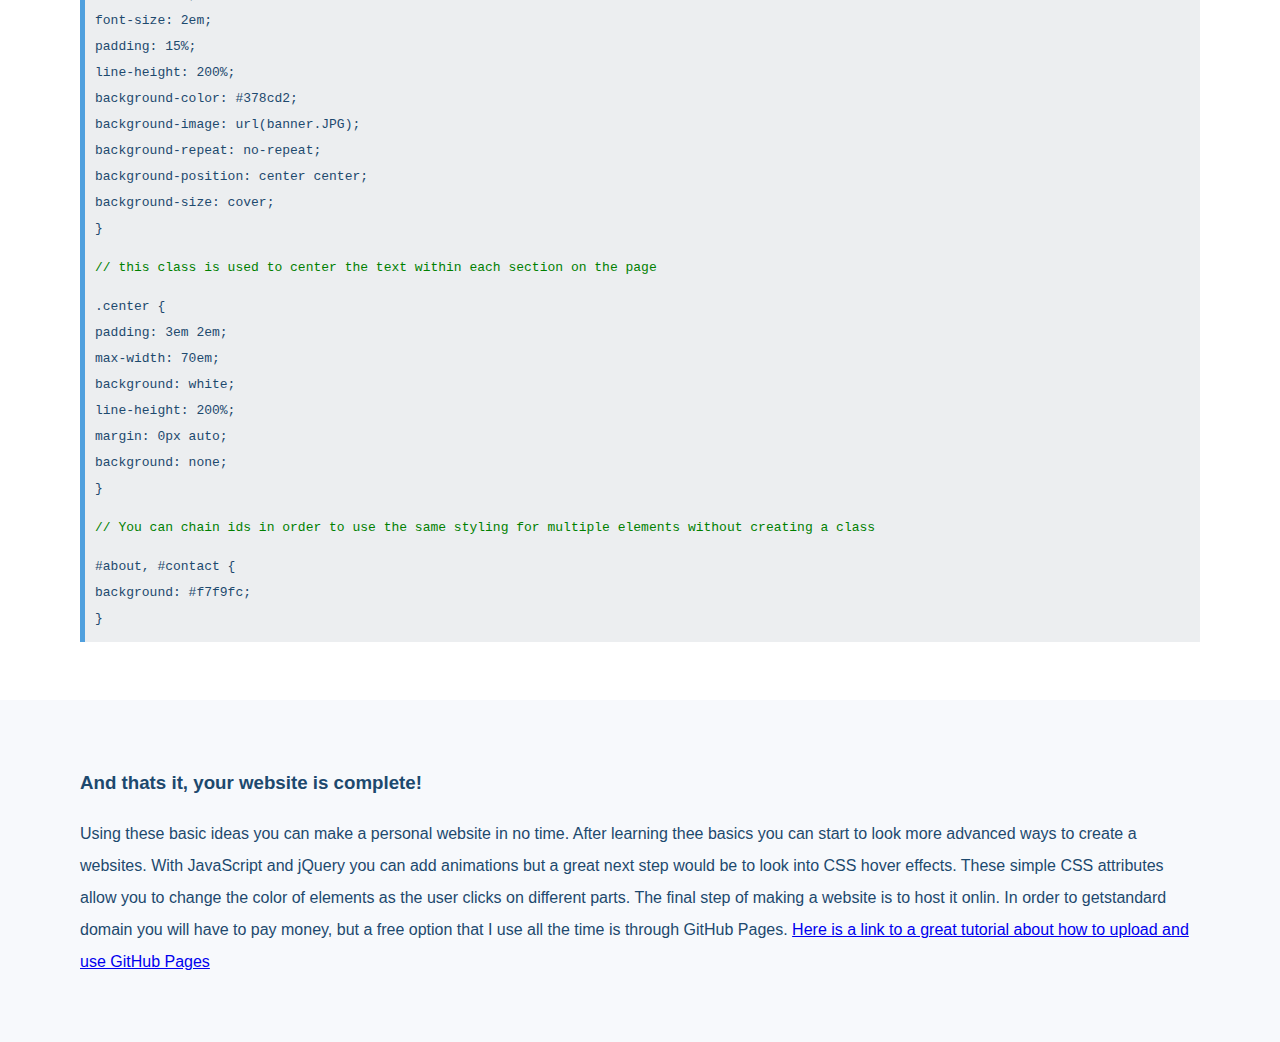
==== commit 15c1f9db: "edits" ====
--- a/indexBetter.html
+++ b/indexBetter.html
@@ -44,7 +44,7 @@
                 <p>&lthtml&gt</p>
                 <p class="indent">&lthead&gt</p>
                 <p class="indent-2x">&ltmeta name="viewport" content="width=device-width, initial-scale=1"&gt</p>
-                <p class="indent-2x">&ltlink rel="stylesheet" href="css/main.css"&gt</p>
+                <p class="indent-2x">&ltlink rel="stylesheet" href="main.css"&gt</p>
 
 
                 <p class="indent-2x">&lttitle&gt Website Title &lt/title&gt</p>
@@ -68,7 +68,7 @@
                 <p class="indent">&ltmeta name="viewport" content="width=device-width, initial-scale=1"&gt</p>
                 <p class="indent">&lttitle&gt Website Title &lt/title&gt</p>
 
-                <p class="indent">&ltlink rel="stylesheet" href="css/main.css"&gt</p>
+                <p class="indent">&ltlink rel="stylesheet" href="main.css"&gt</p>
                 <p>&lt/head&gt</p>
 
             </div>
@@ -87,7 +87,7 @@
     <div id="html_info" class="content">
         <div class="center_content">
             <h2>HTML</h2>
-            <p>As seen mentioned earlier the body tag is where your content will go. </p>
+            <p>As mentioned earlier the body tag is where your content will go. </p>
             <p> Now is a good place to discuss one of the most important parts of HTML : <b>DIVS</b></p>
             <p><b>Divs</b> define a division or a section within HTML file. They group elements together and are the foundation of any website. For example this tutorial is made up of several divs. The image at the top was in a div, and each subsequent informative section so far has each been their own divs. Each snippet of code on this site are inside of another div.</p>
             <div class="code">
@@ -143,7 +143,7 @@
                 </p>
                 <p>&lt/p&gt</p>
             </div>
-            <p><b>Responsive Design</b> is the method of writing one type of html code that will be able to scale across any size device. For this reason we must have nested divs inside our main content. The outer div will have a width of the entire screen, while the inner div will change the margins and paddings to keep the text nicely centered to the middle of the screen</p>
+            <p><b>Responsive Design</b> is the method of writing one type of html code that will be able to scale across any size device. One way to approach this is by having an outer and inner nested div. The outer div will have a width of the entire screen, while the inner div will change the margins and paddings to keep the text nicely centered to the middle of the screen</p>
 
             <div class="code">
                 <p>&lt!DOCTYPE html&gt</p>
@@ -254,7 +254,7 @@
     <div id="finish">
         <div class="center_content">
                  <h3>And thats it, your website is complete!</h3>
-        <p>Using these basic ideas you can make a personal website in no time. After learning these basics you can start to look more advanced ways to create a websites. With JavaScript and jQuery you can add animations but a great next step would be to look into CSS hover effects. These simple CSS attributes allow you to change the color of elements as the user clicks on different parts. The remaining part of making a website is to host it online! In order to get a .com or standard domain you will have to pay money, but a free option that I use all the time is through GitHub Pages. 
+        <p>Using these basic ideas you can make a personal website in no time. After learning thee basics you can start to look more advanced ways to create a websites. With JavaScript and jQuery you can add animations but a great next step would be to look into CSS hover effects. These simple CSS attributes allow you to change the color of elements as the user clicks on different parts. The final step of making a website is to host it onlin. In order to getstandard domain you will have to pay money, but a free option that I use all the time is through GitHub Pages. 
         <a href="https://www.thinkful.com/learn/a-guide-to-using-github-pages"/>Here is a link to a great tutorial about how to upload and use GitHub Pages </a>
         </p>
         </div>
